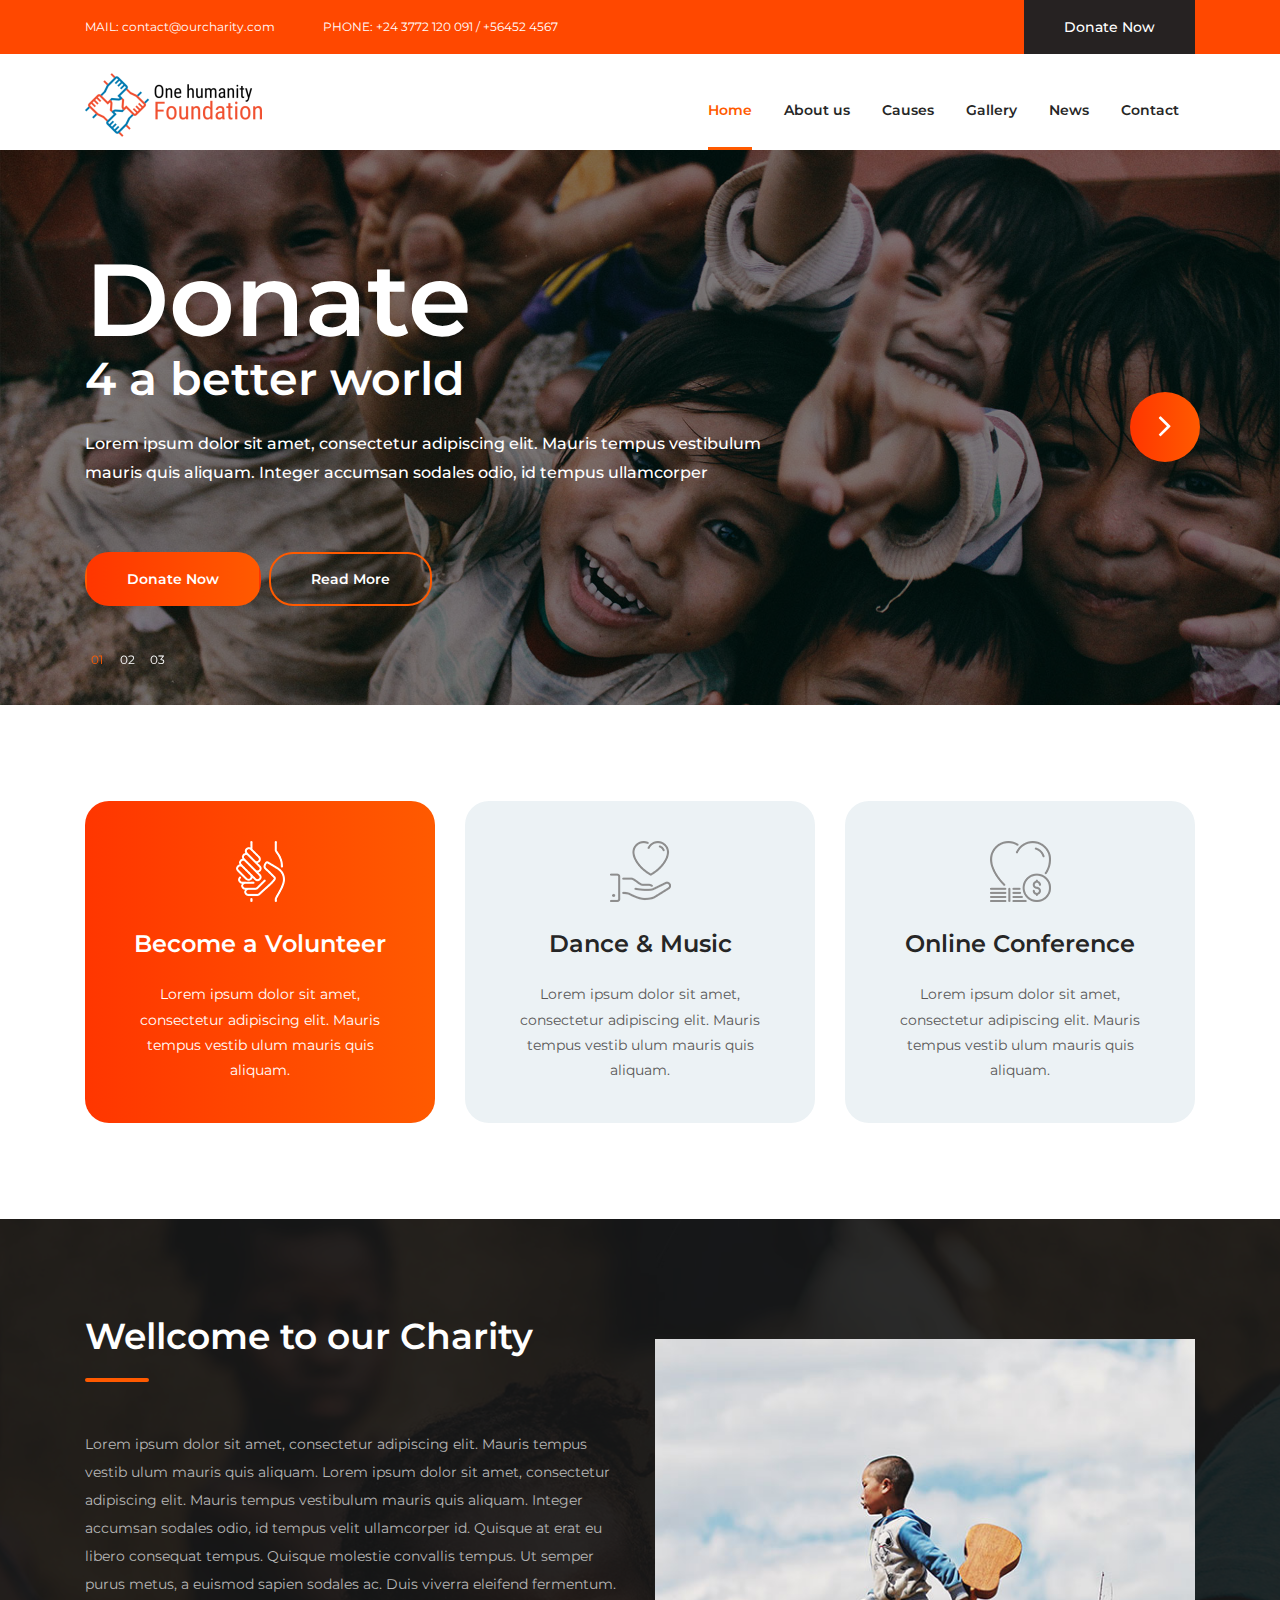
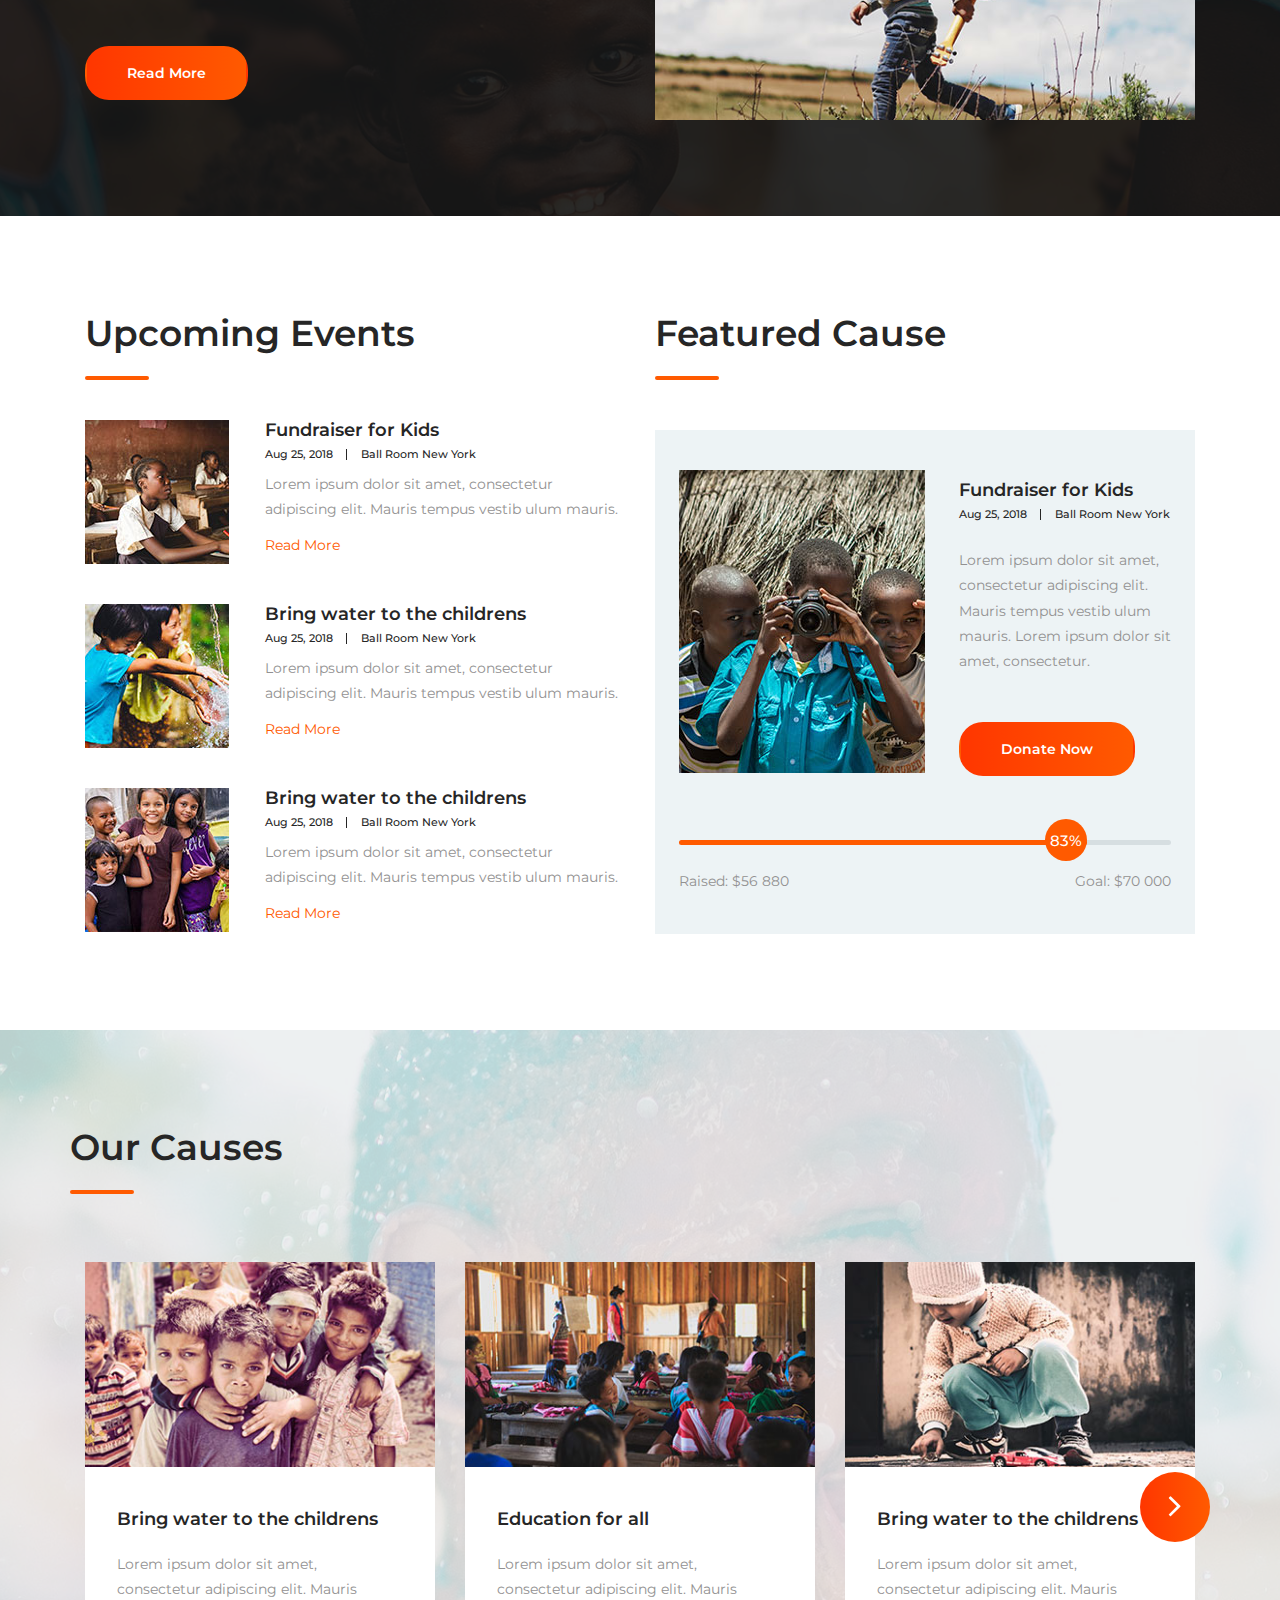
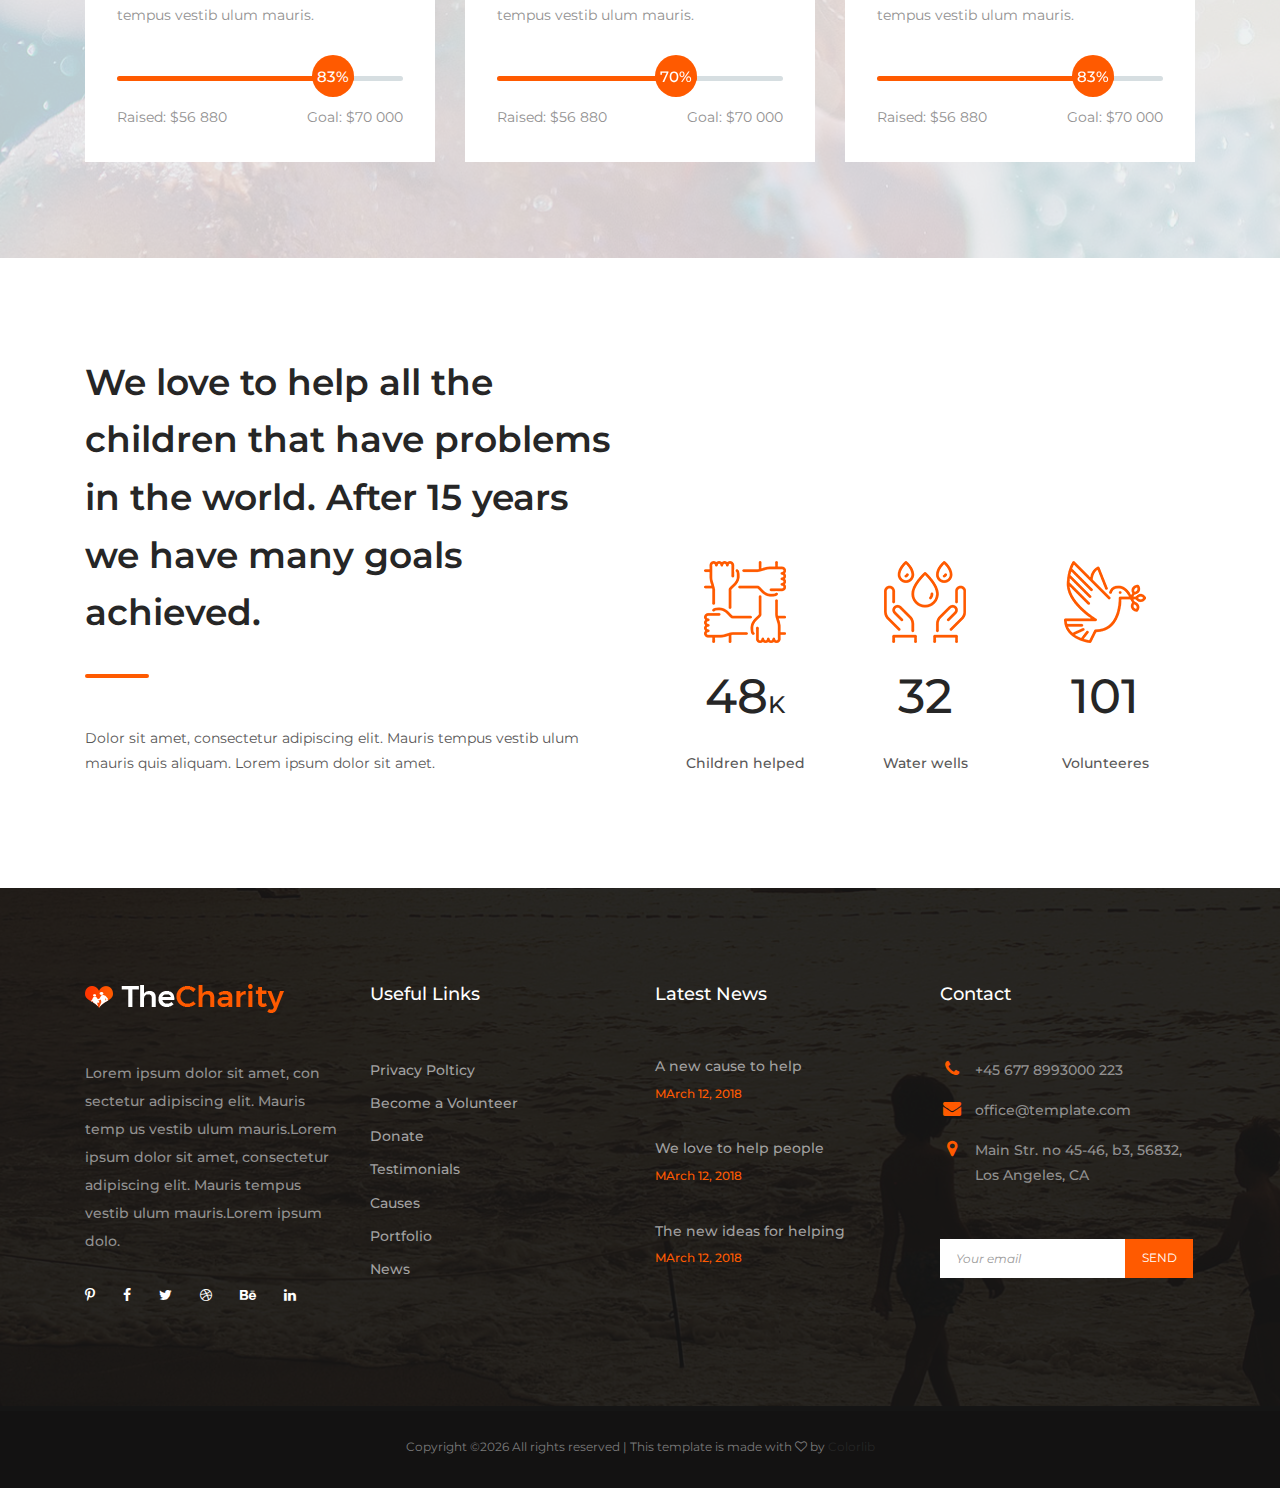
==== index.html @ 07d32c83 "first commit" ====
<!DOCTYPE html>
<html lang="en">
<head>
    <title>Hello World</title>

    <!-- Required meta tags -->
    <meta charset="utf-8">
    <meta name="viewport" content="width=device-width, initial-scale=1, shrink-to-fit=no">

    <!-- Bootstrap CSS -->
    <link rel="stylesheet" href="css/bootstrap.min.css">

    <!-- FontAwesome CSS -->
    <link rel="stylesheet" href="css/font-awesome.min.css">

    <!-- ElegantFonts CSS -->
    <link rel="stylesheet" href="css/elegant-fonts.css">

    <!-- themify-icons CSS -->
    <link rel="stylesheet" href="css/themify-icons.css">

    <!-- Swiper CSS -->
    <link rel="stylesheet" href="css/swiper.min.css">

    <!-- Styles -->
    <link rel="stylesheet" href="style.css">
</head>
<body>
    <header class="site-header">
        <div class="top-header-bar">
            <div class="container">
                <div class="row flex-wrap justify-content-center justify-content-lg-between align-items-lg-center">
                    <div class="col-12 col-lg-8 d-none d-md-flex flex-wrap justify-content-center justify-content-lg-start mb-3 mb-lg-0">
                        <div class="header-bar-email">
                            MAIL: <a href="#">contact@ourcharity.com</a>
                        </div><!-- .header-bar-email -->

                        <div class="header-bar-text">
                            <p>PHONE: <span>+24 3772 120 091 / +56452 4567</span></p>
                        </div><!-- .header-bar-text -->
                    </div><!-- .col -->

                    <div class="col-12 col-lg-4 d-flex flex-wrap justify-content-center justify-content-lg-end align-items-center">
                        <div class="donate-btn">
                            <a href="#">Donate Now</a>
                        </div><!-- .donate-btn -->
                    </div><!-- .col -->
                </div><!-- .row -->
            </div><!-- .container -->
        </div><!-- .top-header-bar -->

        <div class="nav-bar">
            <div class="container">
                <div class="row">
                    <div class="col-12 d-flex flex-wrap justify-content-between align-items-center">
                        <div class="site-branding d-flex align-items-center">
                           <a class="d-block" href="index.html" rel="home"><img class="d-block" src="images/logo.png" alt="logo"></a>
                        </div><!-- .site-branding -->

                        <nav class="site-navigation d-flex justify-content-end align-items-center">
                            <ul class="d-flex flex-column flex-lg-row justify-content-lg-end align-content-center">
                                <li class="current-menu-item"><a href="index.html">Home</a></li>
                                <li><a href="about.html">About us</a></li>
                                <li><a href="causes.html">Causes</a></li>
                                <li><a href="portfolio.html">Gallery</a></li>
                                <li><a href="news.html">News</a></li>
                                <li><a href="contact.html">Contact</a></li>
                            </ul>
                        </nav><!-- .site-navigation -->

                        <div class="hamburger-menu d-lg-none">
                            <span></span>
                            <span></span>
                            <span></span>
                            <span></span>
                        </div><!-- .hamburger-menu -->
                    </div><!-- .col -->
                </div><!-- .row -->
            </div><!-- .container -->
        </div><!-- .nav-bar -->
    </header><!-- .site-header -->

    <div class="swiper-container hero-slider">
        <div class="swiper-wrapper">
            <div class="swiper-slide hero-content-wrap">
                <img src="images/hero.jpg" alt="">

                <div class="hero-content-overlay position-absolute w-100 h-100">
                    <div class="container h-100">
                        <div class="row h-100">
                            <div class="col-12 col-lg-8 d-flex flex-column justify-content-center align-items-start">
                                <header class="entry-header">
                                    <h1>Donate</h1>
                                    <h4>4 a better world</h4>
                                </header><!-- .entry-header -->

                                <div class="entry-content mt-4">
                                    <p>Lorem ipsum dolor sit amet, consectetur adipiscing elit. Mauris tempus vestibulum mauris quis aliquam. Integer accumsan sodales odio, id tempus ullamcorper</p>
                                </div><!-- .entry-content -->

                                <footer class="entry-footer d-flex flex-wrap align-items-center mt-5">
                                    <a href="#" class="btn gradient-bg mr-2">Donate Now</a>
                                    <a href="#" class="btn orange-border">Read More</a>
                                </footer><!-- .entry-footer -->
                            </div><!-- .col -->
                        </div><!-- .row -->
                    </div><!-- .container -->
                </div><!-- .hero-content-overlay -->
            </div><!-- .hero-content-wrap -->

            <div class="swiper-slide hero-content-wrap">
                <img src="images/hero.jpg" alt="">

                <div class="hero-content-overlay position-absolute w-100 h-100">
                    <div class="container h-100">
                        <div class="row h-100">
                            <div class="col-12 col-lg-8 d-flex flex-column justify-content-center align-items-start">
                                <header class="entry-header">
                                    <h1>Donate</h1>
                                    <h4>4 a better world</h4>
                                </header><!-- .entry-header -->

                                <div class="entry-content mt-4">
                                    <p>Lorem ipsum dolor sit amet, consectetur adipiscing elit. Mauris tempus vestibulum mauris quis aliquam. Integer accumsan sodales odio, id tempus ullamcorper</p>
                                </div><!-- .entry-content -->

                                <footer class="entry-footer d-flex flex-wrap align-items-center mt-5">
                                    <a href="#" class="btn gradient-bg mr-2">Donate Now</a>
                                    <a href="#" class="btn orange-border">Read More</a>
                                </footer><!-- .entry-footer -->
                            </div><!-- .col -->
                        </div><!-- .row -->
                    </div><!-- .container -->
                </div><!-- .hero-content-overlay -->
            </div><!-- .hero-content-wrap -->

            <div class="swiper-slide hero-content-wrap">
                <img src="images/hero.jpg" alt="">

                <div class="hero-content-overlay position-absolute w-100 h-100">
                    <div class="container h-100">
                        <div class="row h-100">
                            <div class="col-12 col-lg-8 d-flex flex-column justify-content-center align-items-start">
                                <header class="entry-header">
                                    <h1>Donate</h1>
                                    <h4>4 a better world</h4>
                                </header><!-- .entry-header -->

                                <div class="entry-content mt-4">
                                    <p>Lorem ipsum dolor sit amet, consectetur adipiscing elit. Mauris tempus vestibulum mauris quis aliquam. Integer accumsan sodales odio, id tempus ullamcorper</p>
                                </div><!-- .entry-content -->

                                <footer class="entry-footer d-flex flex-wrap align-items-center mt-5">
                                    <a href="#" class="btn gradient-bg mr-2">Donate Now</a>
                                    <a href="#" class="btn orange-border">Read More</a>
                                </footer><!-- .entry-footer -->
                            </div><!-- .col -->
                        </div><!-- .row -->
                    </div><!-- .container -->
                </div><!-- .hero-content-overlay -->
            </div><!-- .hero-content-wrap -->
        </div><!-- .swiper-wrapper -->

        <div class="pagination-wrap position-absolute w-100">
            <div class="container">
                <div class="swiper-pagination"></div>
            </div><!-- .container -->
        </div><!-- .pagination-wrap -->

        <!-- Add Arrows -->
        <div class="swiper-button-next flex justify-content-center align-items-center">
            <span><svg viewBox="0 0 1792 1792" xmlns="http://www.w3.org/2000/svg"><path d="M1171 960q0 13-10 23l-466 466q-10 10-23 10t-23-10l-50-50q-10-10-10-23t10-23l393-393-393-393q-10-10-10-23t10-23l50-50q10-10 23-10t23 10l466 466q10 10 10 23z"/></svg></span>
        </div>

        <div class="swiper-button-prev flex justify-content-center align-items-center">
            <span><svg viewBox="0 0 1792 1792" xmlns="http://www.w3.org/2000/svg"><path d="M1203 544q0 13-10 23l-393 393 393 393q10 10 10 23t-10 23l-50 50q-10 10-23 10t-23-10l-466-466q-10-10-10-23t10-23l466-466q10-10 23-10t23 10l50 50q10 10 10 23z"/></svg></span>
        </div>
    </div><!-- .hero-slider -->

    <div class="home-page-icon-boxes">
        <div class="container">
            <div class="row">
                <div class="col-12 col-md-6 col-lg-4 mt-4 mt-lg-0">
                    <div class="icon-box active">
                        <figure class="d-flex justify-content-center">
                            <img src="images/hands-gray.png" alt="">
                            <img src="images/hands-white.png" alt="">
                        </figure>

                        <header class="entry-header">
                            <h3 class="entry-title">Become a Volunteer</h3>
                        </header>

                        <div class="entry-content">
                            <p>Lorem ipsum dolor sit amet, consectetur adipiscing elit. Mauris tempus vestib ulum mauris quis aliquam. </p>
                        </div>
                    </div>
                </div>

                <div class="col-12 col-md-6 col-lg-4 mt-4 mt-lg-0">
                    <div class="icon-box">
                        <figure class="d-flex justify-content-center">
                            <img src="images/donation-gray.png" alt="">
                            <img src="images/donation-white.png" alt="">
                        </figure>

                        <header class="entry-header">
                            <h3 class="entry-title">Dance & Music</h3>
                        </header>

                        <div class="entry-content">
                            <p>Lorem ipsum dolor sit amet, consectetur adipiscing elit. Mauris tempus vestib ulum mauris quis aliquam. </p>
                        </div>
                    </div>
                </div>

                <div class="col-12 col-md-6 col-lg-4 mt-4 mt-lg-0">
                    <div class="icon-box">
                        <figure class="d-flex justify-content-center">
                            <img src="images/charity-gray.png" alt="">
                            <img src="images/charity-white.png" alt="">
                        </figure>

                        <header class="entry-header">
                            <h3 class="entry-title">Online Conference</h3>
                        </header>

                        <div class="entry-content">
                            <p>Lorem ipsum dolor sit amet, consectetur adipiscing elit. Mauris tempus vestib ulum mauris quis aliquam. </p>
                        </div>
                    </div>
                </div>
            </div><!-- .row -->
        </div><!-- .container -->
    </div><!-- .home-page-icon-boxes -->

    <div class="home-page-welcome">
        <div class="container">
            <div class="row">
                <div class="col-12 col-lg-6 order-2 order-lg-1">
                    <div class="welcome-content">
                        <header class="entry-header">
                            <h2 class="entry-title">Wellcome to our Charity</h2>
                        </header><!-- .entry-header -->

                        <div class="entry-content mt-5">
                            <p>Lorem ipsum dolor sit amet, consectetur adipiscing elit. Mauris tempus vestib ulum mauris quis aliquam. Lorem ipsum dolor sit amet, consectetur adipiscing elit. Mauris tempus vestibulum mauris quis aliquam. Integer accumsan sodales odio, id tempus velit ullamcorper id. Quisque at erat eu libero consequat tempus. Quisque molestie convallis tempus. Ut semper purus metus, a euismod sapien sodales ac. Duis viverra eleifend fermentum.</p>
                        </div><!-- .entry-content -->

                        <div class="entry-footer mt-5">
                            <a href="#" class="btn gradient-bg mr-2">Read More</a>
                        </div><!-- .entry-footer -->
                    </div><!-- .welcome-content -->
                </div><!-- .col -->

                <div class="col-12 col-lg-6 mt-4 order-1 order-lg-2">
                    <img src="images/welcome.jpg" alt="welcome">
                </div><!-- .col -->
            </div><!-- .row -->
        </div><!-- .container -->
    </div><!-- .home-page-icon-boxes -->

    <div class="home-page-events">
        <div class="container">
            <div class="row">
                <div class="col-12 col-lg-6">
                    <div class="upcoming-events">
                        <div class="section-heading">
                            <h2 class="entry-title">Upcoming Events</h2>
                        </div><!-- .section-heading -->

                        <div class="event-wrap d-flex flex-wrap justify-content-between">
                            <figure class="m-0">
                                <img src="images/event-1.jpg" alt="">
                            </figure>

                            <div class="event-content-wrap">
                                <header class="entry-header d-flex flex-wrap align-items-center">
                                    <h3 class="entry-title w-100 m-0"><a href="#">Fundraiser for Kids</a></h3>

                                    <div class="posted-date">
                                        <a href="#">Aug 25, 2018 </a>
                                    </div><!-- .posted-date -->

                                    <div class="cats-links">
                                        <a href="#">Ball Room New York</a>
                                    </div><!-- .cats-links -->
                                </header><!-- .entry-header -->

                                <div class="entry-content">
                                    <p class="m-0">Lorem ipsum dolor sit amet, consectetur adipiscing elit. Mauris tempus vestib ulum mauris.</p>
                                </div><!-- .entry-content -->

                                <div class="entry-footer">
                                    <a href="#">Read More</a>
                                </div><!-- .entry-footer -->
                            </div><!-- .event-content-wrap -->
                        </div><!-- .event-wrap -->

                        <div class="event-wrap d-flex flex-wrap justify-content-between">
                            <figure class="m-0">
                                <img src="images/event-2.jpg" alt="">
                            </figure>

                            <div class="event-content-wrap">
                                <header class="entry-header d-flex flex-wrap align-items-center">
                                    <h3 class="entry-title w-100 m-0"><a href="#">Bring water to the childrens</a></h3>

                                    <div class="posted-date">
                                        <a href="#">Aug 25, 2018 </a>
                                    </div><!-- .posted-date -->

                                    <div class="cats-links">
                                        <a href="#">Ball Room New York</a>
                                    </div><!-- .cats-links -->
                                </header><!-- .entry-header -->

                                <div class="entry-content">
                                    <p class="m-0">Lorem ipsum dolor sit amet, consectetur adipiscing elit. Mauris tempus vestib ulum mauris.</p>
                                </div><!-- .entry-content -->

                                <div class="entry-footer">
                                    <a href="#">Read More</a>
                                </div><!-- .entry-footer -->
                            </div><!-- .event-content-wrap -->
                        </div><!-- .event-wrap -->

                        <div class="event-wrap d-flex flex-wrap justify-content-between">
                            <figure class="m-0">
                                <img src="images/event-3.jpg" alt="">
                            </figure>

                            <div class="event-content-wrap">
                                <header class="entry-header d-flex flex-wrap align-items-center">
                                    <h3 class="entry-title w-100 m-0"><a href="#">Bring water to the childrens</a></h3>

                                    <div class="posted-date">
                                        <a href="#">Aug 25, 2018 </a>
                                    </div><!-- .posted-date -->

                                    <div class="cats-links">
                                        <a href="#">Ball Room New York</a>
                                    </div><!-- .cats-links -->
                                </header><!-- .entry-header -->

                                <div class="entry-content">
                                    <p class="m-0">Lorem ipsum dolor sit amet, consectetur adipiscing elit. Mauris tempus vestib ulum mauris.</p>
                                </div><!-- .entry-content -->

                                <div class="entry-footer">
                                    <a href="#">Read More</a>
                                </div><!-- .entry-footer -->
                            </div><!-- .event-content-wrap -->
                        </div><!-- .event-wrap -->
                    </div><!-- .upcoming-events -->
                </div><!-- .col -->

                <div class="col-12 col-lg-6">
                    <div class="featured-cause">
                        <div class="section-heading">
                            <h2 class="entry-title">Featured Cause</h2>
                        </div><!-- .section-heading -->

                        <div class="cause-wrap d-flex flex-wrap justify-content-between">
                            <figure class="m-0">
                                <img src="images/featured-causes.jpg" alt="">
                            </figure>

                            <div class="cause-content-wrap">
                                <header class="entry-header d-flex flex-wrap align-items-center">
                                    <h3 class="entry-title w-100 m-0"><a href="#">Fundraiser for Kids</a></h3>

                                    <div class="posted-date">
                                        <a href="#">Aug 25, 2018 </a>
                                    </div><!-- .posted-date -->

                                    <div class="cats-links">
                                        <a href="#">Ball Room New York</a>
                                    </div><!-- .cats-links -->
                                </header><!-- .entry-header -->

                                <div class="entry-content">
                                    <p class="m-0">Lorem ipsum dolor sit amet, consectetur adipiscing elit. Mauris tempus vestib ulum mauris. Lorem ipsum dolor sit amet, consectetur.</p>
                                </div><!-- .entry-content -->

                                <div class="entry-footer mt-5">
                                    <a href="#" class="btn gradient-bg mr-2">Donate Now</a>
                                </div><!-- .entry-footer -->
                            </div><!-- .cause-content-wrap -->

                            <div class="fund-raised w-100">
                                <div class="featured-fund-raised-bar barfiller">
                                    <div class="tipWrap">
                                        <span class="tip"></span>
                                    </div><!-- .tipWrap -->

                                    <span class="fill" data-percentage="83"></span>
                                </div><!-- .fund-raised-bar -->

                                <div class="fund-raised-details d-flex flex-wrap justify-content-between align-items-center">
                                    <div class="fund-raised-total mt-4">
                                        Raised: $56 880
                                    </div><!-- .fund-raised-total -->

                                    <div class="fund-raised-goal mt-4">
                                        Goal: $70 000
                                    </div><!-- .fund-raised-goal -->
                                </div><!-- .fund-raised-details -->
                            </div><!-- .fund-raised -->
                        </div><!-- .cause-wrap -->
                    </div><!-- .featured-cause -->
                </div><!-- .col -->
            </div><!-- .row -->
        </div><!-- .container -->
    </div><!-- .home-page-events -->

    <div class="our-causes">
        <div class="container">
            <div class="row">
                <div class="coL-12">
                    <div class="section-heading">
                        <h2 class="entry-title">Our Causes</h2>
                    </div><!-- .section-heading -->
                </div><!-- .col -->
            </div><!-- .row -->

            <div class="row">
                <div class="col-12">
                    <div class="swiper-container causes-slider">
                        <div class="swiper-wrapper">
                            <div class="swiper-slide">
                                <div class="cause-wrap">
                                    <figure class="m-0">
                                        <img src="images/cause-1.jpg" alt="">

                                        <div class="figure-overlay d-flex justify-content-center align-items-center position-absolute w-100 h-100">
                                            <a href="#" class="btn gradient-bg mr-2">Donate Now</a>
                                        </div><!-- .figure-overlay -->
                                    </figure>

                                    <div class="cause-content-wrap">
                                        <header class="entry-header d-flex flex-wrap align-items-center">
                                            <h3 class="entry-title w-100 m-0"><a href="#">Bring water to the childrens</a></h3>
                                        </header><!-- .entry-header -->

                                        <div class="entry-content">
                                            <p class="m-0">Lorem ipsum dolor sit amet, consectetur adipiscing elit. Mauris tempus vestib ulum mauris.</p>
                                        </div><!-- .entry-content -->

                                        <div class="fund-raised w-100">
                                            <div class="fund-raised-bar-1 barfiller">
                                                <div class="tipWrap">
                                                    <span class="tip"></span>
                                                </div><!-- .tipWrap -->

                                                <span class="fill" data-percentage="83"></span>
                                            </div><!-- .fund-raised-bar -->

                                            <div class="fund-raised-details d-flex flex-wrap justify-content-between align-items-center">
                                                <div class="fund-raised-total mt-4">
                                                    Raised: $56 880
                                                </div><!-- .fund-raised-total -->

                                                <div class="fund-raised-goal mt-4">
                                                    Goal: $70 000
                                                </div><!-- .fund-raised-goal -->
                                            </div><!-- .fund-raised-details -->
                                        </div><!-- .fund-raised -->
                                    </div><!-- .cause-content-wrap -->
                                </div><!-- .cause-wrap -->
                            </div><!-- .swiper-slide -->

                            <div class="swiper-slide">
                                <div class="cause-wrap">
                                    <figure class="m-0">
                                        <img src="images/cause-2.jpg" alt="">

                                        <div class="figure-overlay d-flex justify-content-center align-items-center position-absolute w-100 h-100">
                                            <a href="#" class="btn gradient-bg mr-2">Donate Now</a>
                                        </div><!-- .figure-overlay -->
                                    </figure>

                                    <div class="cause-content-wrap">
                                        <header class="entry-header d-flex flex-wrap align-items-center">
                                            <h3 class="entry-title w-100 m-0"><a href="#">Education for all</a></h3>
                                        </header><!-- .entry-header -->

                                        <div class="entry-content">
                                            <p class="m-0">Lorem ipsum dolor sit amet, consectetur adipiscing elit. Mauris tempus vestib ulum mauris.</p>
                                        </div><!-- .entry-content -->

                                        <div class="fund-raised w-100">
                                            <div class="fund-raised-bar-2 barfiller">
                                                <div class="tipWrap">
                                                    <span class="tip"></span>
                                                </div><!-- .tipWrap -->

                                                <span class="fill" data-percentage="70"></span>
                                            </div><!-- .fund-raised-bar -->

                                            <div class="fund-raised-details d-flex flex-wrap justify-content-between align-items-center">
                                                <div class="fund-raised-total mt-4">
                                                    Raised: $56 880
                                                </div><!-- .fund-raised-total -->

                                                <div class="fund-raised-goal mt-4">
                                                    Goal: $70 000
                                                </div><!-- .fund-raised-goal -->
                                            </div><!-- .fund-raised-details -->
                                        </div><!-- .fund-raised -->
                                    </div><!-- .cause-content-wrap -->
                                </div><!-- .cause-wrap -->
                            </div><!-- .swiper-slide -->

                            <div class="swiper-slide">
                                <div class="cause-wrap">
                                    <figure class="m-0">
                                        <img src="images/cause-3.jpg" alt="">

                                        <div class="figure-overlay d-flex justify-content-center align-items-center position-absolute w-100 h-100">
                                            <a href="#" class="btn gradient-bg mr-2">Donate Now</a>
                                        </div><!-- .figure-overlay -->
                                    </figure>

                                    <div class="cause-content-wrap">
                                        <header class="entry-header d-flex flex-wrap align-items-center">
                                            <h3 class="entry-title w-100 m-0"><a href="#">Bring water to the childrens</a></h3>
                                        </header><!-- .entry-header -->

                                        <div class="entry-content">
                                            <p class="m-0">Lorem ipsum dolor sit amet, consectetur adipiscing elit. Mauris tempus vestib ulum mauris.</p>
                                        </div><!-- .entry-content -->

                                        <div class="fund-raised w-100">
                                            <div class="fund-raised-bar-3 barfiller">
                                                <div class="tipWrap">
                                                    <span class="tip"></span>
                                                </div><!-- .tipWrap -->

                                                <span class="fill" data-percentage="83"></span>
                                            </div><!-- .fund-raised-bar -->

                                            <div class="fund-raised-details d-flex flex-wrap justify-content-between align-items-center">
                                                <div class="fund-raised-total mt-4">
                                                    Raised: $56 880
                                                </div><!-- .fund-raised-total -->

                                                <div class="fund-raised-goal mt-4">
                                                    Goal: $70 000
                                                </div><!-- .fund-raised-goal -->
                                            </div><!-- .fund-raised-details -->
                                        </div><!-- .fund-raised -->
                                    </div><!-- .cause-content-wrap -->
                                </div><!-- .cause-wrap -->
                            </div><!-- .swiper-slide -->

                            <div class="swiper-slide">
                                <div class="cause-wrap">
                                    <figure class="m-0">
                                        <img src="images/cause-1.jpg" alt="">

                                        <div class="figure-overlay d-flex justify-content-center align-items-center position-absolute w-100 h-100">
                                            <a href="#" class="btn gradient-bg mr-2">Donate Now</a>
                                        </div><!-- .figure-overlay -->
                                    </figure>

                                    <div class="cause-content-wrap">
                                        <header class="entry-header d-flex flex-wrap align-items-center">
                                            <h3 class="entry-title w-100 m-0"><a href="#">Bring water to the childrens</a></h3>
                                        </header><!-- .entry-header -->

                                        <div class="entry-content">
                                            <p class="m-0">Lorem ipsum dolor sit amet, consectetur adipiscing elit. Mauris tempus vestib ulum mauris.</p>
                                        </div><!-- .entry-content -->

                                        <div class="fund-raised w-100">
                                            <div class="fund-raised-bar-4 barfiller">
                                                <div class="tipWrap">
                                                    <span class="tip"></span>
                                                </div><!-- .tipWrap -->

                                                <span class="fill" data-percentage="83"></span>
                                            </div><!-- .fund-raised-bar -->

                                            <div class="fund-raised-details d-flex flex-wrap justify-content-between align-items-center">
                                                <div class="fund-raised-total mt-4">
                                                    Raised: $56 880
                                                </div><!-- .fund-raised-total -->

                                                <div class="fund-raised-goal mt-4">
                                                    Goal: $70 000
                                                </div><!-- .fund-raised-goal -->
                                            </div><!-- .fund-raised-details -->
                                        </div><!-- .fund-raised -->
                                    </div><!-- .cause-content-wrap -->
                                </div><!-- .cause-wrap -->
                            </div><!-- .swiper-slide -->

                            <div class="swiper-slide">
                                <div class="cause-wrap">
                                    <figure class="m-0">
                                        <img src="images/cause-2.jpg" alt="">

                                        <div class="figure-overlay d-flex justify-content-center align-items-center position-absolute w-100 h-100">
                                            <a href="#" class="btn gradient-bg mr-2">Donate Now</a>
                                        </div><!-- .figure-overlay -->
                                    </figure>

                                    <div class="cause-content-wrap">
                                        <header class="entry-header d-flex flex-wrap align-items-center">
                                            <h3 class="entry-title w-100 m-0"><a href="#">Education for all</a></h3>
                                        </header><!-- .entry-header -->

                                        <div class="entry-content">
                                            <p class="m-0">Lorem ipsum dolor sit amet, consectetur adipiscing elit. Mauris tempus vestib ulum mauris.</p>
                                        </div><!-- .entry-content -->

                                        <div class="fund-raised w-100">
                                            <div class="fund-raised-bar-5 barfiller">
                                                <div class="tipWrap">
                                                    <span class="tip"></span>
                                                </div><!-- .tipWrap -->

                                                <span class="fill" data-percentage="70"></span>
                                            </div><!-- .fund-raised-bar -->

                                            <div class="fund-raised-details d-flex flex-wrap justify-content-between align-items-center">
                                                <div class="fund-raised-total mt-4">
                                                    Raised: $56 880
                                                </div><!-- .fund-raised-total -->

                                                <div class="fund-raised-goal mt-4">
                                                    Goal: $70 000
                                                </div><!-- .fund-raised-goal -->
                                            </div><!-- .fund-raised-details -->
                                        </div><!-- .fund-raised -->
                                    </div><!-- .cause-content-wrap -->
                                </div><!-- .cause-wrap -->
                            </div><!-- .swiper-slide -->

                            <div class="swiper-slide">
                                <div class="cause-wrap">
                                    <figure class="m-0">
                                        <img src="images/cause-3.jpg" alt="">

                                        <div class="figure-overlay d-flex justify-content-center align-items-center position-absolute w-100 h-100">
                                            <a href="#" class="btn gradient-bg mr-2">Donate Now</a>
                                        </div><!-- .figure-overlay -->
                                    </figure>

                                    <div class="cause-content-wrap">
                                        <header class="entry-header d-flex flex-wrap align-items-center">
                                            <h3 class="entry-title w-100 m-0"><a href="#">Bring water to the childrens</a></h3>
                                        </header><!-- .entry-header -->

                                        <div class="entry-content">
                                            <p class="m-0">Lorem ipsum dolor sit amet, consectetur adipiscing elit. Mauris tempus vestib ulum mauris.</p>
                                        </div><!-- .entry-content -->

                                        <div class="fund-raised w-100">
                                            <div class="fund-raised-bar-6 barfiller">
                                                <div class="tipWrap">
                                                    <span class="tip"></span>
                                                </div><!-- .tipWrap -->

                                                <span class="fill" data-percentage="83"></span>
                                            </div><!-- .fund-raised-bar -->

                                            <div class="fund-raised-details d-flex flex-wrap justify-content-between align-items-center">
                                                <div class="fund-raised-total mt-4">
                                                    Raised: $56 880
                                                </div><!-- .fund-raised-total -->

                                                <div class="fund-raised-goal mt-4">
                                                    Goal: $70 000
                                                </div><!-- .fund-raised-goal -->
                                            </div><!-- .fund-raised-details -->
                                        </div><!-- .fund-raised -->
                                    </div><!-- .cause-content-wrap -->
                                </div><!-- .cause-wrap -->
                            </div><!-- .swiper-slide -->
                        </div><!-- .swiper-wrapper -->

                    </div><!-- .swiper-container -->

                    <!-- Add Arrows -->
                    <div class="swiper-button-next flex justify-content-center align-items-center">
                        <span><svg viewBox="0 0 1792 1792" xmlns="http://www.w3.org/2000/svg"><path d="M1171 960q0 13-10 23l-466 466q-10 10-23 10t-23-10l-50-50q-10-10-10-23t10-23l393-393-393-393q-10-10-10-23t10-23l50-50q10-10 23-10t23 10l466 466q10 10 10 23z"/></svg></span>
                    </div>

                    <div class="swiper-button-prev flex justify-content-center align-items-center">
                        <span><svg viewBox="0 0 1792 1792" xmlns="http://www.w3.org/2000/svg"><path d="M1203 544q0 13-10 23l-393 393 393 393q10 10 10 23t-10 23l-50 50q-10 10-23 10t-23-10l-466-466q-10-10-10-23t10-23l466-466q10-10 23-10t23 10l50 50q10 10 10 23z"/></svg></span>
                    </div>
                </div><!-- .col -->
            </div><!-- .row -->
        </div><!-- .container -->
    </div><!-- .our-causes -->

    <div class="home-page-limestone">
        <div class="container">
            <div class="row align-items-end">
                <div class="coL-12 col-lg-6">
                    <div class="section-heading">
                        <h2 class="entry-title">We love to help all the children that have problems in the world. After 15 years we have many goals achieved.</h2>

                        <p class="mt-5">Dolor sit amet, consectetur adipiscing elit. Mauris tempus vestib ulum mauris quis aliquam. Lorem ipsum dolor sit amet.</p>
                    </div><!-- .section-heading -->
                </div><!-- .col -->

                <div class="col-12 col-lg-6">
                    <div class="milestones d-flex flex-wrap justify-content-between">
                        <div class="col-12 col-sm-4 mt-5 mt-lg-0">
                            <div class="counter-box">
                                <div class="d-flex justify-content-center align-items-center">
                                    <img src="images/teamwork.png" alt="">
                                </div>

                                <div class="d-flex justify-content-center align-items-baseline">
                                    <div class="start-counter" data-to="120" data-speed="2000"></div>
                                    <div class="counter-k">K</div>
                                </div>

                                <h3 class="entry-title">Children helped</h3><!-- entry-title -->
                            </div><!-- counter-box -->
                        </div><!-- .col -->

                        <div class="col-12 col-sm-4 mt-5 mt-lg-0">
                            <div class="counter-box">
                                <div class="d-flex justify-content-center align-items-center">
                                    <img src="images/donation.png" alt="">
                                </div>

                                <div class="d-flex justify-content-center align-items-baseline">
                                    <div class="start-counter" data-to="79" data-speed="2000"></div>
                                </div>

                                <h3 class="entry-title">Water wells</h3><!-- entry-title -->
                            </div><!-- counter-box -->
                        </div><!-- .col -->

                        <div class="col-12 col-sm-4 mt-5 mt-lg-0">
                            <div class="counter-box">
                                <div class="d-flex justify-content-center align-items-center">
                                    <img src="images/dove.png" alt="">
                                </div>

                                <div class="d-flex justify-content-center align-items-baseline">
                                    <div class="start-counter" data-to="253" data-speed="2000"></div>
                                </div>

                                <h3 class="entry-title">Volunteeres</h3><!-- entry-title -->
                            </div><!-- counter-box -->
                        </div><!-- .col -->
                    </div><!-- .milestones -->
                </div><!-- .col -->
            </div><!-- .row -->
        </div><!-- .container -->
    </div><!-- .our-causes -->

    <footer class="site-footer">
        <div class="footer-widgets">
            <div class="container">
                <div class="row">
                    <div class="col-12 col-md-6 col-lg-3">
                        <div class="foot-about">
                            <h2><a class="foot-logo" href="#"><img src="images/foot-logo.png" alt=""></a></h2>

                            <p>Lorem ipsum dolor sit amet, con sectetur adipiscing elit. Mauris temp us vestib ulum mauris.Lorem ipsum dolor sit amet, consectetur adipiscing elit. Mauris tempus vestib ulum mauris.Lorem ipsum dolo.</p>

                            <ul class="d-flex flex-wrap align-items-center">
                                <li><a href="#"><i class="fa fa-pinterest-p"></i></a></li>
                                <li><a href="#"><i class="fa fa-facebook"></i></a></li>
                                <li><a href="#"><i class="fa fa-twitter"></i></a></li>
                                <li><a href="#"><i class="fa fa-dribbble"></i></a></li>
                                <li><a href="#"><i class="fa fa-behance"></i></a></li>
                                <li><a href="#"><i class="fa fa-linkedin"></i></a></li>
                            </ul>
                        </div><!-- .foot-about -->
                    </div><!-- .col -->

                    <div class="col-12 col-md-6 col-lg-3 mt-5 mt-md-0">
                        <h2>Useful Links</h2>

                        <ul>
                            <li><a href="#">Privacy Polticy</a></li>
                            <li><a href="#">Become  a Volunteer</a></li>
                            <li><a href="#">Donate</a></li>
                            <li><a href="#">Testimonials</a></li>
                            <li><a href="#">Causes</a></li>
                            <li><a href="#">Portfolio</a></li>
                            <li><a href="#">News</a></li>
                        </ul>
                    </div><!-- .col -->

                    <div class="col-12 col-md-6 col-lg-3 mt-5 mt-md-0">
                        <div class="foot-latest-news">
                            <h2>Latest News</h2>

                            <ul>
                                <li>
                                    <h3><a href="#">A new cause to help</a></h3>
                                    <div class="posted-date">MArch 12, 2018</div>
                                </li>

                                <li>
                                    <h3><a href="#">We love to help people</a></h3>
                                    <div class="posted-date">MArch 12, 2018</div>
                                </li>

                                <li>
                                    <h3><a href="#">The new ideas for helping</a></h3>
                                    <div class="posted-date">MArch 12, 2018</div>
                                </li>
                            </ul>
                        </div><!-- .foot-latest-news -->
                    </div><!-- .col -->

                    <div class="col-12 col-md-6 col-lg-3 mt-5 mt-md-0">
                        <div class="foot-contact">
                            <h2>Contact</h2>

                            <ul>
                                <li><i class="fa fa-phone"></i><span>+45 677 8993000 223</span></li>
                                <li><i class="fa fa-envelope"></i><span>office@template.com</span></li>
                                <li><i class="fa fa-map-marker"></i><span>Main Str. no 45-46, b3, 56832, Los Angeles, CA</span></li>
                            </ul>
                        </div><!-- .foot-contact -->

                        <div class="subscribe-form">
                            <form class="d-flex flex-wrap align-items-center">
                                <input type="email" placeholder="Your email">
                                <input type="submit" value="send">
                            </form><!-- .flex -->
                        </div><!-- .search-widget -->
                    </div><!-- .col -->
                </div><!-- .row -->
            </div><!-- .container -->
        </div><!-- .footer-widgets -->

        <div class="footer-bar">
            <div class="container">
                <div class="row">
                    <div class="col-12">
                        <p class="m-0"><!-- Link back to Colorlib can't be removed. Template is licensed under CC BY 3.0. -->
Copyright &copy;<script>document.write(new Date().getFullYear());</script> All rights reserved | This template is made with <i class="fa fa-heart-o" aria-hidden="true"></i> by <a href="https://colorlib.com" target="_blank">Colorlib</a>
<!-- Link back to Colorlib can't be removed. Template is licensed under CC BY 3.0. --></p>
                    </div><!-- .col-12 -->
                </div><!-- .row -->
            </div><!-- .container -->
        </div><!-- .footer-bar -->
    </footer><!-- .site-footer -->

    <script type='text/javascript' src='js/jquery.js'></script>
    <script type='text/javascript' src='js/jquery.collapsible.min.js'></script>
    <script type='text/javascript' src='js/swiper.min.js'></script>
    <script type='text/javascript' src='js/jquery.countdown.min.js'></script>
    <script type='text/javascript' src='js/circle-progress.min.js'></script>
    <script type='text/javascript' src='js/jquery.countTo.min.js'></script>
    <script type='text/javascript' src='js/jquery.barfiller.js'></script>
    <script type='text/javascript' src='js/custom.js'></script>

</body>
</html>
---- css/elegant-fonts.css ----
@font-face {
	font-family: 'ElegantIcons';
	src:url('../fonts/ElegantIcons.eot');
	src:url('../fonts/ElegantIcons.eot?#iefix') format('embedded-opentype'),
		url('../fonts/ElegantIcons.woff') format('woff'),
		url('../fonts/ElegantIcons.ttf') format('truetype'),
		url('../fonts/ElegantIcons.svg#ElegantIcons') format('svg');
	font-weight: normal;
	font-style: normal;
}

/* Use the following CSS code if you want to use data attributes for inserting your icons */
[data-icon]:before {
	font-family: 'ElegantIcons';
	content: attr(data-icon);
	speak: none;
	font-weight: normal;
	font-variant: normal;
	text-transform: none;
	line-height: 1;
	-webkit-font-smoothing: antialiased;
	-moz-osx-font-smoothing: grayscale;
}

/* Use the following CSS code if you want to have a class per icon */
/*
Instead of a list of all class selectors,
you can use the generic selector below, but it's slower:
[class*="your-class-prefix"] {
*/
.arrow_up, .arrow_down, .arrow_left, .arrow_right, .arrow_left-up, .arrow_right-up, .arrow_right-down, .arrow_left-down, .arrow-up-down, .arrow_up-down_alt, .arrow_left-right_alt, .arrow_left-right, .arrow_expand_alt2, .arrow_expand_alt, .arrow_condense, .arrow_expand, .arrow_move, .arrow_carrot-up, .arrow_carrot-down, .arrow_carrot-left, .arrow_carrot-right, .arrow_carrot-2up, .arrow_carrot-2down, .arrow_carrot-2left, .arrow_carrot-2right, .arrow_carrot-up_alt2, .arrow_carrot-down_alt2, .arrow_carrot-left_alt2, .arrow_carrot-right_alt2, .arrow_carrot-2up_alt2, .arrow_carrot-2down_alt2, .arrow_carrot-2left_alt2, .arrow_carrot-2right_alt2, .arrow_triangle-up, .arrow_triangle-down, .arrow_triangle-left, .arrow_triangle-right, .arrow_triangle-up_alt2, .arrow_triangle-down_alt2, .arrow_triangle-left_alt2, .arrow_triangle-right_alt2, .arrow_back, .icon_minus-06, .icon_plus, .icon_close, .icon_check, .icon_minus_alt2, .icon_plus_alt2, .icon_close_alt2, .icon_check_alt2, .icon_zoom-out_alt, .icon_zoom-in_alt, .icon_search, .icon_box-empty, .icon_box-selected, .icon_minus-box, .icon_plus-box, .icon_box-checked, .icon_circle-empty, .icon_circle-slelected, .icon_stop_alt2, .icon_stop, .icon_pause_alt2, .icon_pause, .icon_menu, .icon_menu-square_alt2, .icon_menu-circle_alt2, .icon_ul, .icon_ol, .icon_adjust-horiz, .icon_adjust-vert, .icon_document_alt, .icon_documents_alt, .icon_pencil, .icon_pencil-edit_alt, .icon_pencil-edit, .icon_folder-alt, .icon_folder-open_alt, .icon_folder-add_alt, .icon_info_alt, .icon_error-oct_alt, .icon_error-circle_alt, .icon_error-triangle_alt, .icon_question_alt2, .icon_question, .icon_comment_alt, .icon_chat_alt, .icon_vol-mute_alt, .icon_volume-low_alt, .icon_volume-high_alt, .icon_quotations, .icon_quotations_alt2, .icon_clock_alt, .icon_lock_alt, .icon_lock-open_alt, .icon_key_alt, .icon_cloud_alt, .icon_cloud-upload_alt, .icon_cloud-download_alt, .icon_image, .icon_images, .icon_lightbulb_alt, .icon_gift_alt, .icon_house_alt, .icon_genius, .icon_mobile, .icon_tablet, .icon_laptop, .icon_desktop, .icon_camera_alt, .icon_mail_alt, .icon_cone_alt, .icon_ribbon_alt, .icon_bag_alt, .icon_creditcard, .icon_cart_alt, .icon_paperclip, .icon_tag_alt, .icon_tags_alt, .icon_trash_alt, .icon_cursor_alt, .icon_mic_alt, .icon_compass_alt, .icon_pin_alt, .icon_pushpin_alt, .icon_map_alt, .icon_drawer_alt, .icon_toolbox_alt, .icon_book_alt, .icon_calendar, .icon_film, .icon_table, .icon_contacts_alt, .icon_headphones, .icon_lifesaver, .icon_piechart, .icon_refresh, .icon_link_alt, .icon_link, .icon_loading, .icon_blocked, .icon_archive_alt, .icon_heart_alt, .icon_star_alt, .icon_star-half_alt, .icon_star, .icon_star-half, .icon_tools, .icon_tool, .icon_cog, .icon_cogs, .arrow_up_alt, .arrow_down_alt, .arrow_left_alt, .arrow_right_alt, .arrow_left-up_alt, .arrow_right-up_alt, .arrow_right-down_alt, .arrow_left-down_alt, .arrow_condense_alt, .arrow_expand_alt3, .arrow_carrot_up_alt, .arrow_carrot-down_alt, .arrow_carrot-left_alt, .arrow_carrot-right_alt, .arrow_carrot-2up_alt, .arrow_carrot-2dwnn_alt, .arrow_carrot-2left_alt, .arrow_carrot-2right_alt, .arrow_triangle-up_alt, .arrow_triangle-down_alt, .arrow_triangle-left_alt, .arrow_triangle-right_alt, .icon_minus_alt, .icon_plus_alt, .icon_close_alt, .icon_check_alt, .icon_zoom-out, .icon_zoom-in, .icon_stop_alt, .icon_menu-square_alt, .icon_menu-circle_alt, .icon_document, .icon_documents, .icon_pencil_alt, .icon_folder, .icon_folder-open, .icon_folder-add, .icon_folder_upload, .icon_folder_download, .icon_info, .icon_error-circle, .icon_error-oct, .icon_error-triangle, .icon_question_alt, .icon_comment, .icon_chat, .icon_vol-mute, .icon_volume-low, .icon_volume-high, .icon_quotations_alt, .icon_clock, .icon_lock, .icon_lock-open, .icon_key, .icon_cloud, .icon_cloud-upload, .icon_cloud-download, .icon_lightbulb, .icon_gift, .icon_house, .icon_camera, .icon_mail, .icon_cone, .icon_ribbon, .icon_bag, .icon_cart, .icon_tag, .icon_tags, .icon_trash, .icon_cursor, .icon_mic, .icon_compass, .icon_pin, .icon_pushpin, .icon_map, .icon_drawer, .icon_toolbox, .icon_book, .icon_contacts, .icon_archive, .icon_heart, .icon_profile, .icon_group, .icon_grid-2x2, .icon_grid-3x3, .icon_music, .icon_pause_alt, .icon_phone, .icon_upload, .icon_download, .social_facebook, .social_twitter, .social_pinterest, .social_googleplus, .social_tumblr, .social_tumbleupon, .social_wordpress, .social_instagram, .social_dribbble, .social_vimeo, .social_linkedin, .social_rss, .social_deviantart, .social_share, .social_myspace, .social_skype, .social_youtube, .social_picassa, .social_googledrive, .social_flickr, .social_blogger, .social_spotify, .social_delicious, .social_facebook_circle, .social_twitter_circle, .social_pinterest_circle, .social_googleplus_circle, .social_tumblr_circle, .social_stumbleupon_circle, .social_wordpress_circle, .social_instagram_circle, .social_dribbble_circle, .social_vimeo_circle, .social_linkedin_circle, .social_rss_circle, .social_deviantart_circle, .social_share_circle, .social_myspace_circle, .social_skype_circle, .social_youtube_circle, .social_picassa_circle, .social_googledrive_alt2, .social_flickr_circle, .social_blogger_circle, .social_spotify_circle, .social_delicious_circle, .social_facebook_square, .social_twitter_square, .social_pinterest_square, .social_googleplus_square, .social_tumblr_square, .social_stumbleupon_square, .social_wordpress_square, .social_instagram_square, .social_dribbble_square, .social_vimeo_square, .social_linkedin_square, .social_rss_square, .social_deviantart_square, .social_share_square, .social_myspace_square, .social_skype_square, .social_youtube_square, .social_picassa_square, .social_googledrive_square, .social_flickr_square, .social_blogger_square, .social_spotify_square, .social_delicious_square, .icon_printer, .icon_calulator, .icon_building, .icon_floppy, .icon_drive, .icon_search-2, .icon_id, .icon_id-2, .icon_puzzle, .icon_like, .icon_dislike, .icon_mug, .icon_currency, .icon_wallet, .icon_pens, .icon_easel, .icon_flowchart, .icon_datareport, .icon_briefcase, .icon_shield, .icon_percent, .icon_globe, .icon_globe-2, .icon_target, .icon_hourglass, .icon_balance, .icon_rook, .icon_printer-alt, .icon_calculator_alt, .icon_building_alt, .icon_floppy_alt, .icon_drive_alt, .icon_search_alt, .icon_id_alt, .icon_id-2_alt, .icon_puzzle_alt, .icon_like_alt, .icon_dislike_alt, .icon_mug_alt, .icon_currency_alt, .icon_wallet_alt, .icon_pens_alt, .icon_easel_alt, .icon_flowchart_alt, .icon_datareport_alt, .icon_briefcase_alt, .icon_shield_alt, .icon_percent_alt, .icon_globe_alt, .icon_clipboard {
	font-family: 'ElegantIcons';
	speak: none;
	font-style: normal;
	font-weight: normal;
	font-variant: normal;
	text-transform: none;
	line-height: 1;
	-webkit-font-smoothing: antialiased;
}
.arrow_up:before {
	content: "\21";
}
.arrow_down:before {
	content: "\22";
}
.arrow_left:before {
	content: "\23";
}
.arrow_right:before {
	content: "\24";
}
.arrow_left-up:before {
	content: "\25";
}
.arrow_right-up:before {
	content: "\26";
}
.arrow_right-down:before {
	content: "\27";
}
.arrow_left-down:before {
	content: "\28";
}
.arrow-up-down:before {
	content: "\29";
}
.arrow_up-down_alt:before {
	content: "\2a";
}
.arrow_left-right_alt:before {
	content: "\2b";
}
.arrow_left-right:before {
	content: "\2c";
}
.arrow_expand_alt2:before {
	content: "\2d";
}
.arrow_expand_alt:before {
	content: "\2e";
}
.arrow_condense:before {
	content: "\2f";
}
.arrow_expand:before {
	content: "\30";
}
.arrow_move:before {
	content: "\31";
}
.arrow_carrot-up:before {
	content: "\32";
}
.arrow_carrot-down:before {
	content: "\33";
}
.arrow_carrot-left:before {
	content: "\34";
}
.arrow_carrot-right:before {
	content: "\35";
}
.arrow_carrot-2up:before {
	content: "\36";
}
.arrow_carrot-2down:before {
	content: "\37";
}
.arrow_carrot-2left:before {
	content: "\38";
}
.arrow_carrot-2right:before {
	content: "\39";
}
.arrow_carrot-up_alt2:before {
	content: "\3a";
}
.arrow_carrot-down_alt2:before {
	content: "\3b";
}
.arrow_carrot-left_alt2:before {
	content: "\3c";
}
.arrow_carrot-right_alt2:before {
	content: "\3d";
}
.arrow_carrot-2up_alt2:before {
	content: "\3e";
}
.arrow_carrot-2down_alt2:before {
	content: "\3f";
}
.arrow_carrot-2left_alt2:before {
	content: "\40";
}
.arrow_carrot-2right_alt2:before {
	content: "\41";
}
.arrow_triangle-up:before {
	content: "\42";
}
.arrow_triangle-down:before {
	content: "\43";
}
.arrow_triangle-left:before {
	content: "\44";
}
.arrow_triangle-right:before {
	content: "\45";
}
.arrow_triangle-up_alt2:before {
	content: "\46";
}
.arrow_triangle-down_alt2:before {
	content: "\47";
}
.arrow_triangle-left_alt2:before {
	content: "\48";
}
.arrow_triangle-right_alt2:before {
	content: "\49";
}
.arrow_back:before {
	content: "\4a";
}
.icon_minus-06:before {
	content: "\4b";
}
.icon_plus:before {
	content: "\4c";
}
.icon_close:before {
	content: "\4d";
}
.icon_check:before {
	content: "\4e";
}
.icon_minus_alt2:before {
	content: "\4f";
}
.icon_plus_alt2:before {
	content: "\50";
}
.icon_close_alt2:before {
	content: "\51";
}
.icon_check_alt2:before {
	content: "\52";
}
.icon_zoom-out_alt:before {
	content: "\53";
}
.icon_zoom-in_alt:before {
	content: "\54";
}
.icon_search:before {
	content: "\55";
}
.icon_box-empty:before {
	content: "\56";
}
.icon_box-selected:before {
	content: "\57";
}
.icon_minus-box:before {
	content: "\58";
}
.icon_plus-box:before {
	content: "\59";
}
.icon_box-checked:before {
	content: "\5a";
}
.icon_circle-empty:before {
	content: "\5b";
}
.icon_circle-slelected:before {
	content: "\5c";
}
.icon_stop_alt2:before {
	content: "\5d";
}
.icon_stop:before {
	content: "\5e";
}
.icon_pause_alt2:before {
	content: "\5f";
}
.icon_pause:before {
	content: "\60";
}
.icon_menu:before {
	content: "\61";
}
.icon_menu-square_alt2:before {
	content: "\62";
}
.icon_menu-circle_alt2:before {
	content: "\63";
}
.icon_ul:before {
	content: "\64";
}
.icon_ol:before {
	content: "\65";
}
.icon_adjust-horiz:before {
	content: "\66";
}
.icon_adjust-vert:before {
	content: "\67";
}
.icon_document_alt:before {
	content: "\68";
}
.icon_documents_alt:before {
	content: "\69";
}
.icon_pencil:before {
	content: "\6a";
}
.icon_pencil-edit_alt:before {
	content: "\6b";
}
.icon_pencil-edit:before {
	content: "\6c";
}
.icon_folder-alt:before {
	content: "\6d";
}
.icon_folder-open_alt:before {
	content: "\6e";
}
.icon_folder-add_alt:before {
	content: "\6f";
}
.icon_info_alt:before {
	content: "\70";
}
.icon_error-oct_alt:before {
	content: "\71";
}
.icon_error-circle_alt:before {
	content: "\72";
}
.icon_error-triangle_alt:before {
	content: "\73";
}
.icon_question_alt2:before {
	content: "\74";
}
.icon_question:before {
	content: "\75";
}
.icon_comment_alt:before {
	content: "\76";
}
.icon_chat_alt:before {
	content: "\77";
}
.icon_vol-mute_alt:before {
	content: "\78";
}
.icon_volume-low_alt:before {
	content: "\79";
}
.icon_volume-high_alt:before {
	content: "\7a";
}
.icon_quotations:before {
	content: "\7b";
}
.icon_quotations_alt2:before {
	content: "\7c";
}
.icon_clock_alt:before {
	content: "\7d";
}
.icon_lock_alt:before {
	content: "\7e";
}
.icon_lock-open_alt:before {
	content: "\e000";
}
.icon_key_alt:before {
	content: "\e001";
}
.icon_cloud_alt:before {
	content: "\e002";
}
.icon_cloud-upload_alt:before {
	content: "\e003";
}
.icon_cloud-download_alt:before {
	content: "\e004";
}
.icon_image:before {
	content: "\e005";
}
.icon_images:before {
	content: "\e006";
}
.icon_lightbulb_alt:before {
	content: "\e007";
}
.icon_gift_alt:before {
	content: "\e008";
}
.icon_house_alt:before {
	content: "\e009";
}
.icon_genius:before {
	content: "\e00a";
}
.icon_mobile:before {
	content: "\e00b";
}
.icon_tablet:before {
	content: "\e00c";
}
.icon_laptop:before {
	content: "\e00d";
}
.icon_desktop:before {
	content: "\e00e";
}
.icon_camera_alt:before {
	content: "\e00f";
}
.icon_mail_alt:before {
	content: "\e010";
}
.icon_cone_alt:before {
	content: "\e011";
}
.icon_ribbon_alt:before {
	content: "\e012";
}
.icon_bag_alt:before {
	content: "\e013";
}
.icon_creditcard:before {
	content: "\e014";
}
.icon_cart_alt:before {
	content: "\e015";
}
.icon_paperclip:before {
	content: "\e016";
}
.icon_tag_alt:before {
	content: "\e017";
}
.icon_tags_alt:before {
	content: "\e018";
}
.icon_trash_alt:before {
	content: "\e019";
}
.icon_cursor_alt:before {
	content: "\e01a";
}
.icon_mic_alt:before {
	content: "\e01b";
}
.icon_compass_alt:before {
	content: "\e01c";
}
.icon_pin_alt:before {
	content: "\e01d";
}
.icon_pushpin_alt:before {
	content: "\e01e";
}
.icon_map_alt:before {
	content: "\e01f";
}
.icon_drawer_alt:before {
	content: "\e020";
}
.icon_toolbox_alt:before {
	content: "\e021";
}
.icon_book_alt:before {
	content: "\e022";
}
.icon_calendar:before {
	content: "\e023";
}
.icon_film:before {
	content: "\e024";
}
.icon_table:before {
	content: "\e025";
}
.icon_contacts_alt:before {
	content: "\e026";
}
.icon_headphones:before {
	content: "\e027";
}
.icon_lifesaver:before {
	content: "\e028";
}
.icon_piechart:before {
	content: "\e029";
}
.icon_refresh:before {
	content: "\e02a";
}
.icon_link_alt:before {
	content: "\e02b";
}
.icon_link:before {
	content: "\e02c";
}
.icon_loading:before {
	content: "\e02d";
}
.icon_blocked:before {
	content: "\e02e";
}
.icon_archive_alt:before {
	content: "\e02f";
}
.icon_heart_alt:before {
	content: "\e030";
}
.icon_star_alt:before {
	content: "\e031";
}
.icon_star-half_alt:before {
	content: "\e032";
}
.icon_star:before {
	content: "\e033";
}
.icon_star-half:before {
	content: "\e034";
}
.icon_tools:before {
	content: "\e035";
}
.icon_tool:before {
	content: "\e036";
}
.icon_cog:before {
	content: "\e037";
}
.icon_cogs:before {
	content: "\e038";
}
.arrow_up_alt:before {
	content: "\e039";
}
.arrow_down_alt:before {
	content: "\e03a";
}
.arrow_left_alt:before {
	content: "\e03b";
}
.arrow_right_alt:before {
	content: "\e03c";
}
.arrow_left-up_alt:before {
	content: "\e03d";
}
.arrow_right-up_alt:before {
	content: "\e03e";
}
.arrow_right-down_alt:before {
	content: "\e03f";
}
.arrow_left-down_alt:before {
	content: "\e040";
}
.arrow_condense_alt:before {
	content: "\e041";
}
.arrow_expand_alt3:before {
	content: "\e042";
}
.arrow_carrot_up_alt:before {
	content: "\e043";
}
.arrow_carrot-down_alt:before {
	content: "\e044";
}
.arrow_carrot-left_alt:before {
	content: "\e045";
}
.arrow_carrot-right_alt:before {
	content: "\e046";
}
.arrow_carrot-2up_alt:before {
	content: "\e047";
}
.arrow_carrot-2dwnn_alt:before {
	content: "\e048";
}
.arrow_carrot-2left_alt:before {
	content: "\e049";
}
.arrow_carrot-2right_alt:before {
	content: "\e04a";
}
.arrow_triangle-up_alt:before {
	content: "\e04b";
}
.arrow_triangle-down_alt:before {
	content: "\e04c";
}
.arrow_triangle-left_alt:before {
	content: "\e04d";
}
.arrow_triangle-right_alt:before {
	content: "\e04e";
}
.icon_minus_alt:before {
	content: "\e04f";
}
.icon_plus_alt:before {
	content: "\e050";
}
.icon_close_alt:before {
	content: "\e051";
}
.icon_check_alt:before {
	content: "\e052";
}
.icon_zoom-out:before {
	content: "\e053";
}
.icon_zoom-in:before {
	content: "\e054";
}
.icon_stop_alt:before {
	content: "\e055";
}
.icon_menu-square_alt:before {
	content: "\e056";
}
.icon_menu-circle_alt:before {
	content: "\e057";
}
.icon_document:before {
	content: "\e058";
}
.icon_documents:before {
	content: "\e059";
}
.icon_pencil_alt:before {
	content: "\e05a";
}
.icon_folder:before {
	content: "\e05b";
}
.icon_folder-open:before {
	content: "\e05c";
}
.icon_folder-add:before {
	content: "\e05d";
}
.icon_folder_upload:before {
	content: "\e05e";
}
.icon_folder_download:before {
	content: "\e05f";
}
.icon_info:before {
	content: "\e060";
}
.icon_error-circle:before {
	content: "\e061";
}
.icon_error-oct:before {
	content: "\e062";
}
.icon_error-triangle:before {
	content: "\e063";
}
.icon_question_alt:before {
	content: "\e064";
}
.icon_comment:before {
	content: "\e065";
}
.icon_chat:before {
	content: "\e066";
}
.icon_vol-mute:before {
	content: "\e067";
}
.icon_volume-low:before {
	content: "\e068";
}
.icon_volume-high:before {
	content: "\e069";
}
.icon_quotations_alt:before {
	content: "\e06a";
}
.icon_clock:before {
	content: "\e06b";
}
.icon_lock:before {
	content: "\e06c";
}
.icon_lock-open:before {
	content: "\e06d";
}
.icon_key:before {
	content: "\e06e";
}
.icon_cloud:before {
	content: "\e06f";
}
.icon_cloud-upload:before {
	content: "\e070";
}
.icon_cloud-download:before {
	content: "\e071";
}
.icon_lightbulb:before {
	content: "\e072";
}
.icon_gift:before {
	content: "\e073";
}
.icon_house:before {
	content: "\e074";
}
.icon_camera:before {
	content: "\e075";
}
.icon_mail:before {
	content: "\e076";
}
.icon_cone:before {
	content: "\e077";
}
.icon_ribbon:before {
	content: "\e078";
}
.icon_bag:before {
	content: "\e079";
}
.icon_cart:before {
	content: "\e07a";
}
.icon_tag:before {
	content: "\e07b";
}
.icon_tags:before {
	content: "\e07c";
}
.icon_trash:before {
	content: "\e07d";
}
.icon_cursor:before {
	content: "\e07e";
}
.icon_mic:before {
	content: "\e07f";
}
.icon_compass:before {
	content: "\e080";
}
.icon_pin:before {
	content: "\e081";
}
.icon_pushpin:before {
	content: "\e082";
}
.icon_map:before {
	content: "\e083";
}
.icon_drawer:before {
	content: "\e084";
}
.icon_toolbox:before {
	content: "\e085";
}
.icon_book:before {
	content: "\e086";
}
.icon_contacts:before {
	content: "\e087";
}
.icon_archive:before {
	content: "\e088";
}
.icon_heart:before {
	content: "\e089";
}
.icon_profile:before {
	content: "\e08a";
}
.icon_group:before {
	content: "\e08b";
}
.icon_grid-2x2:before {
	content: "\e08c";
}
.icon_grid-3x3:before {
	content: "\e08d";
}
.icon_music:before {
	content: "\e08e";
}
.icon_pause_alt:before {
	content: "\e08f";
}
.icon_phone:before {
	content: "\e090";
}
.icon_upload:before {
	content: "\e091";
}
.icon_download:before {
	content: "\e092";
}
.social_facebook:before {
	content: "\e093";
}
.social_twitter:before {
	content: "\e094";
}
.social_pinterest:before {
	content: "\e095";
}
.social_googleplus:before {
	content: "\e096";
}
.social_tumblr:before {
	content: "\e097";
}
.social_tumbleupon:before {
	content: "\e098";
}
.social_wordpress:before {
	content: "\e099";
}
.social_instagram:before {
	content: "\e09a";
}
.social_dribbble:before {
	content: "\e09b";
}
.social_vimeo:before {
	content: "\e09c";
}
.social_linkedin:before {
	content: "\e09d";
}
.social_rss:before {
	content: "\e09e";
}
.social_deviantart:before {
	content: "\e09f";
}
.social_share:before {
	content: "\e0a0";
}
.social_myspace:before {
	content: "\e0a1";
}
.social_skype:before {
	content: "\e0a2";
}
.social_youtube:before {
	content: "\e0a3";
}
.social_picassa:before {
	content: "\e0a4";
}
.social_googledrive:before {
	content: "\e0a5";
}
.social_flickr:before {
	content: "\e0a6";
}
.social_blogger:before {
	content: "\e0a7";
}
.social_spotify:before {
	content: "\e0a8";
}
.social_delicious:before {
	content: "\e0a9";
}
.social_facebook_circle:before {
	content: "\e0aa";
}
.social_twitter_circle:before {
	content: "\e0ab";
}
.social_pinterest_circle:before {
	content: "\e0ac";
}
.social_googleplus_circle:before {
	content: "\e0ad";
}
.social_tumblr_circle:before {
	content: "\e0ae";
}
.social_stumbleupon_circle:before {
	content: "\e0af";
}
.social_wordpress_circle:before {
	content: "\e0b0";
}
.social_instagram_circle:before {
	content: "\e0b1";
}
.social_dribbble_circle:before {
	content: "\e0b2";
}
.social_vimeo_circle:before {
	content: "\e0b3";
}
.social_linkedin_circle:before {
	content: "\e0b4";
}
.social_rss_circle:before {
	content: "\e0b5";
}
.social_deviantart_circle:before {
	content: "\e0b6";
}
.social_share_circle:before {
	content: "\e0b7";
}
.social_myspace_circle:before {
	content: "\e0b8";
}
.social_skype_circle:before {
	content: "\e0b9";
}
.social_youtube_circle:before {
	content: "\e0ba";
}
.social_picassa_circle:before {
	content: "\e0bb";
}
.social_googledrive_alt2:before {
	content: "\e0bc";
}
.social_flickr_circle:before {
	content: "\e0bd";
}
.social_blogger_circle:before {
	content: "\e0be";
}
.social_spotify_circle:before {
	content: "\e0bf";
}
.social_delicious_circle:before {
	content: "\e0c0";
}
.social_facebook_square:before {
	content: "\e0c1";
}
.social_twitter_square:before {
	content: "\e0c2";
}
.social_pinterest_square:before {
	content: "\e0c3";
}
.social_googleplus_square:before {
	content: "\e0c4";
}
.social_tumblr_square:before {
	content: "\e0c5";
}
.social_stumbleupon_square:before {
	content: "\e0c6";
}
.social_wordpress_square:before {
	content: "\e0c7";
}
.social_instagram_square:before {
	content: "\e0c8";
}
.social_dribbble_square:before {
	content: "\e0c9";
}
.social_vimeo_square:before {
	content: "\e0ca";
}
.social_linkedin_square:before {
	content: "\e0cb";
}
.social_rss_square:before {
	content: "\e0cc";
}
.social_deviantart_square:before {
	content: "\e0cd";
}
.social_share_square:before {
	content: "\e0ce";
}
.social_myspace_square:before {
	content: "\e0cf";
}
.social_skype_square:before {
	content: "\e0d0";
}
.social_youtube_square:before {
	content: "\e0d1";
}
.social_picassa_square:before {
	content: "\e0d2";
}
.social_googledrive_square:before {
	content: "\e0d3";
}
.social_flickr_square:before {
	content: "\e0d4";
}
.social_blogger_square:before {
	content: "\e0d5";
}
.social_spotify_square:before {
	content: "\e0d6";
}
.social_delicious_square:before {
	content: "\e0d7";
}
.icon_printer:before {
	content: "\e103";
}
.icon_calulator:before {
	content: "\e0ee";
}
.icon_building:before {
	content: "\e0ef";
}
.icon_floppy:before {
	content: "\e0e8";
}
.icon_drive:before {
	content: "\e0ea";
}
.icon_search-2:before {
	content: "\e101";
}
.icon_id:before {
	content: "\e107";
}
.icon_id-2:before {
	content: "\e108";
}
.icon_puzzle:before {
	content: "\e102";
}
.icon_like:before {
	content: "\e106";
}
.icon_dislike:before {
	content: "\e0eb";
}
.icon_mug:before {
	content: "\e105";
}
.icon_currency:before {
	content: "\e0ed";
}
.icon_wallet:before {
	content: "\e100";
}
.icon_pens:before {
	content: "\e104";
}
.icon_easel:before {
	content: "\e0e9";
}
.icon_flowchart:before {
	content: "\e109";
}
.icon_datareport:before {
	content: "\e0ec";
}
.icon_briefcase:before {
	content: "\e0fe";
}
.icon_shield:before {
	content: "\e0f6";
}
.icon_percent:before {
	content: "\e0fb";
}
.icon_globe:before {
	content: "\e0e2";
}
.icon_globe-2:before {
	content: "\e0e3";
}
.icon_target:before {
	content: "\e0f5";
}
.icon_hourglass:before {
	content: "\e0e1";
}
.icon_balance:before {
	content: "\e0ff";
}
.icon_rook:before {
	content: "\e0f8";
}
.icon_printer-alt:before {
	content: "\e0fa";
}
.icon_calculator_alt:before {
	content: "\e0e7";
}
.icon_building_alt:before {
	content: "\e0fd";
}
.icon_floppy_alt:before {
	content: "\e0e4";
}
.icon_drive_alt:before {
	content: "\e0e5";
}
.icon_search_alt:before {
	content: "\e0f7";
}
.icon_id_alt:before {
	content: "\e0e0";
}
.icon_id-2_alt:before {
	content: "\e0fc";
}
.icon_puzzle_alt:before {
	content: "\e0f9";
}
.icon_like_alt:before {
	content: "\e0dd";
}
.icon_dislike_alt:before {
	content: "\e0f1";
}
.icon_mug_alt:before {
	content: "\e0dc";
}
.icon_currency_alt:before {
	content: "\e0f3";
}
.icon_wallet_alt:before {
	content: "\e0d8";
}
.icon_pens_alt:before {
	content: "\e0db";
}
.icon_easel_alt:before {
	content: "\e0f0";
}
.icon_flowchart_alt:before {
	content: "\e0df";
}
.icon_datareport_alt:before {
	content: "\e0f2";
}
.icon_briefcase_alt:before {
	content: "\e0f4";
}
.icon_shield_alt:before {
	content: "\e0d9";
}
.icon_percent_alt:before {
	content: "\e0da";
}
.icon_globe_alt:before {
	content: "\e0de";
}
.icon_clipboard:before {
	content: "\e0e6";
}


	.glyph {
		float: left;
		text-align: center;
		padding: .75em;
		margin: .4em 1.5em .75em 0;
		width: 6em;
text-shadow: none;
	}
        .glyph_big {
        font-size: 128px;
        color: #59c5dc;
        float: left;
        margin-right: 20px;
        }

        .glyph div { padding-bottom: 10px;}

	.glyph input {
		font-family: consolas, monospace;
		font-size: 12px;
		width: 100%;
		text-align: center;
		border: 0;
		box-shadow: 0 0 0 1px #ccc;
		padding: .2em;
                -moz-border-radius: 5px;
                -webkit-border-radius: 5px;
	}
	.centered {
		margin-left: auto;
		margin-right: auto;
	}
	.glyph .fs1 {
		font-size: 2em;
	}
---- css/themify-icons.css ----
@font-face {
	font-family: 'themify';
	src:url('../fonts/themify.eot?-fvbane');
	src:url('../fonts/themify.eot?#iefix-fvbane') format('embedded-opentype'),
		url('../fonts/themify.woff?-fvbane') format('woff'),
		url('../fonts/themify.ttf?-fvbane') format('truetype'),
		url('../fonts/themify.svg?-fvbane#themify') format('svg');
	font-weight: normal;
	font-style: normal;
}

[class^="ti-"], [class*=" ti-"] {
	font-family: 'themify';
	speak: none;
	font-style: normal;
	font-weight: normal;
	font-variant: normal;
	text-transform: none;
	line-height: 1;

	/* Better Font Rendering =========== */
	-webkit-font-smoothing: antialiased;
	-moz-osx-font-smoothing: grayscale;
}

.ti-wand:before {
	content: "\e600";
}
.ti-volume:before {
	content: "\e601";
}
.ti-user:before {
	content: "\e602";
}
.ti-unlock:before {
	content: "\e603";
}
.ti-unlink:before {
	content: "\e604";
}
.ti-trash:before {
	content: "\e605";
}
.ti-thought:before {
	content: "\e606";
}
.ti-target:before {
	content: "\e607";
}
.ti-tag:before {
	content: "\e608";
}
.ti-tablet:before {
	content: "\e609";
}
.ti-star:before {
	content: "\e60a";
}
.ti-spray:before {
	content: "\e60b";
}
.ti-signal:before {
	content: "\e60c";
}
.ti-shopping-cart:before {
	content: "\e60d";
}
.ti-shopping-cart-full:before {
	content: "\e60e";
}
.ti-settings:before {
	content: "\e60f";
}
.ti-search:before {
	content: "\e610";
}
.ti-zoom-in:before {
	content: "\e611";
}
.ti-zoom-out:before {
	content: "\e612";
}
.ti-cut:before {
	content: "\e613";
}
.ti-ruler:before {
	content: "\e614";
}
.ti-ruler-pencil:before {
	content: "\e615";
}
.ti-ruler-alt:before {
	content: "\e616";
}
.ti-bookmark:before {
	content: "\e617";
}
.ti-bookmark-alt:before {
	content: "\e618";
}
.ti-reload:before {
	content: "\e619";
}
.ti-plus:before {
	content: "\e61a";
}
.ti-pin:before {
	content: "\e61b";
}
.ti-pencil:before {
	content: "\e61c";
}
.ti-pencil-alt:before {
	content: "\e61d";
}
.ti-paint-roller:before {
	content: "\e61e";
}
.ti-paint-bucket:before {
	content: "\e61f";
}
.ti-na:before {
	content: "\e620";
}
.ti-mobile:before {
	content: "\e621";
}
.ti-minus:before {
	content: "\e622";
}
.ti-medall:before {
	content: "\e623";
}
.ti-medall-alt:before {
	content: "\e624";
}
.ti-marker:before {
	content: "\e625";
}
.ti-marker-alt:before {
	content: "\e626";
}
.ti-arrow-up:before {
	content: "\e627";
}
.ti-arrow-right:before {
	content: "\e628";
}
.ti-arrow-left:before {
	content: "\e629";
}
.ti-arrow-down:before {
	content: "\e62a";
}
.ti-lock:before {
	content: "\e62b";
}
.ti-location-arrow:before {
	content: "\e62c";
}
.ti-link:before {
	content: "\e62d";
}
.ti-layout:before {
	content: "\e62e";
}
.ti-layers:before {
	content: "\e62f";
}
.ti-layers-alt:before {
	content: "\e630";
}
.ti-key:before {
	content: "\e631";
}
.ti-import:before {
	content: "\e632";
}
.ti-image:before {
	content: "\e633";
}
.ti-heart:before {
	content: "\e634";
}
.ti-heart-broken:before {
	content: "\e635";
}
.ti-hand-stop:before {
	content: "\e636";
}
.ti-hand-open:before {
	content: "\e637";
}
.ti-hand-drag:before {
	content: "\e638";
}
.ti-folder:before {
	content: "\e639";
}
.ti-flag:before {
	content: "\e63a";
}
.ti-flag-alt:before {
	content: "\e63b";
}
.ti-flag-alt-2:before {
	content: "\e63c";
}
.ti-eye:before {
	content: "\e63d";
}
.ti-export:before {
	content: "\e63e";
}
.ti-exchange-vertical:before {
	content: "\e63f";
}
.ti-desktop:before {
	content: "\e640";
}
.ti-cup:before {
	content: "\e641";
}
.ti-crown:before {
	content: "\e642";
}
.ti-comments:before {
	content: "\e643";
}
.ti-comment:before {
	content: "\e644";
}
.ti-comment-alt:before {
	content: "\e645";
}
.ti-close:before {
	content: "\e646";
}
.ti-clip:before {
	content: "\e647";
}
.ti-angle-up:before {
	content: "\e648";
}
.ti-angle-right:before {
	content: "\e649";
}
.ti-angle-left:before {
	content: "\e64a";
}
.ti-angle-down:before {
	content: "\e64b";
}
.ti-check:before {
	content: "\e64c";
}
.ti-check-box:before {
	content: "\e64d";
}
.ti-camera:before {
	content: "\e64e";
}
.ti-announcement:before {
	content: "\e64f";
}
.ti-brush:before {
	content: "\e650";
}
.ti-briefcase:before {
	content: "\e651";
}
.ti-bolt:before {
	content: "\e652";
}
.ti-bolt-alt:before {
	content: "\e653";
}
.ti-blackboard:before {
	content: "\e654";
}
.ti-bag:before {
	content: "\e655";
}
.ti-move:before {
	content: "\e656";
}
.ti-arrows-vertical:before {
	content: "\e657";
}
.ti-arrows-horizontal:before {
	content: "\e658";
}
.ti-fullscreen:before {
	content: "\e659";
}
.ti-arrow-top-right:before {
	content: "\e65a";
}
.ti-arrow-top-left:before {
	content: "\e65b";
}
.ti-arrow-circle-up:before {
	content: "\e65c";
}
.ti-arrow-circle-right:before {
	content: "\e65d";
}
.ti-arrow-circle-left:before {
	content: "\e65e";
}
.ti-arrow-circle-down:before {
	content: "\e65f";
}
.ti-angle-double-up:before {
	content: "\e660";
}
.ti-angle-double-right:before {
	content: "\e661";
}
.ti-angle-double-left:before {
	content: "\e662";
}
.ti-angle-double-down:before {
	content: "\e663";
}
.ti-zip:before {
	content: "\e664";
}
.ti-world:before {
	content: "\e665";
}
.ti-wheelchair:before {
	content: "\e666";
}
.ti-view-list:before {
	content: "\e667";
}
.ti-view-list-alt:before {
	content: "\e668";
}
.ti-view-grid:before {
	content: "\e669";
}
.ti-uppercase:before {
	content: "\e66a";
}
.ti-upload:before {
	content: "\e66b";
}
.ti-underline:before {
	content: "\e66c";
}
.ti-truck:before {
	content: "\e66d";
}
.ti-timer:before {
	content: "\e66e";
}
.ti-ticket:before {
	content: "\e66f";
}
.ti-thumb-up:before {
	content: "\e670";
}
.ti-thumb-down:before {
	content: "\e671";
}
.ti-text:before {
	content: "\e672";
}
.ti-stats-up:before {
	content: "\e673";
}
.ti-stats-down:before {
	content: "\e674";
}
.ti-split-v:before {
	content: "\e675";
}
.ti-split-h:before {
	content: "\e676";
}
.ti-smallcap:before {
	content: "\e677";
}
.ti-shine:before {
	content: "\e678";
}
.ti-shift-right:before {
	content: "\e679";
}
.ti-shift-left:before {
	content: "\e67a";
}
.ti-shield:before {
	content: "\e67b";
}
.ti-notepad:before {
	content: "\e67c";
}
.ti-server:before {
	content: "\e67d";
}
.ti-quote-right:before {
	content: "\e67e";
}
.ti-quote-left:before {
	content: "\e67f";
}
.ti-pulse:before {
	content: "\e680";
}
.ti-printer:before {
	content: "\e681";
}
.ti-power-off:before {
	content: "\e682";
}
.ti-plug:before {
	content: "\e683";
}
.ti-pie-chart:before {
	content: "\e684";
}
.ti-paragraph:before {
	content: "\e685";
}
.ti-panel:before {
	content: "\e686";
}
.ti-package:before {
	content: "\e687";
}
.ti-music:before {
	content: "\e688";
}
.ti-music-alt:before {
	content: "\e689";
}
.ti-mouse:before {
	content: "\e68a";
}
.ti-mouse-alt:before {
	content: "\e68b";
}
.ti-money:before {
	content: "\e68c";
}
.ti-microphone:before {
	content: "\e68d";
}
.ti-menu:before {
	content: "\e68e";
}
.ti-menu-alt:before {
	content: "\e68f";
}
.ti-map:before {
	content: "\e690";
}
.ti-map-alt:before {
	content: "\e691";
}
.ti-loop:before {
	content: "\e692";
}
.ti-location-pin:before {
	content: "\e693";
}
.ti-list:before {
	content: "\e694";
}
.ti-light-bulb:before {
	content: "\e695";
}
.ti-Italic:before {
	content: "\e696";
}
.ti-info:before {
	content: "\e697";
}
.ti-infinite:before {
	content: "\e698";
}
.ti-id-badge:before {
	content: "\e699";
}
.ti-hummer:before {
	content: "\e69a";
}
.ti-home:before {
	content: "\e69b";
}
.ti-help:before {
	content: "\e69c";
}
.ti-headphone:before {
	content: "\e69d";
}
.ti-harddrives:before {
	content: "\e69e";
}
.ti-harddrive:before {
	content: "\e69f";
}
.ti-gift:before {
	content: "\e6a0";
}
.ti-game:before {
	content: "\e6a1";
}
.ti-filter:before {
	content: "\e6a2";
}
.ti-files:before {
	content: "\e6a3";
}
.ti-file:before {
	content: "\e6a4";
}
.ti-eraser:before {
	content: "\e6a5";
}
.ti-envelope:before {
	content: "\e6a6";
}
.ti-download:before {
	content: "\e6a7";
}
.ti-direction:before {
	content: "\e6a8";
}
.ti-direction-alt:before {
	content: "\e6a9";
}
.ti-dashboard:before {
	content: "\e6aa";
}
.ti-control-stop:before {
	content: "\e6ab";
}
.ti-control-shuffle:before {
	content: "\e6ac";
}
.ti-control-play:before {
	content: "\e6ad";
}
.ti-control-pause:before {
	content: "\e6ae";
}
.ti-control-forward:before {
	content: "\e6af";
}
.ti-control-backward:before {
	content: "\e6b0";
}
.ti-cloud:before {
	content: "\e6b1";
}
.ti-cloud-up:before {
	content: "\e6b2";
}
.ti-cloud-down:before {
	content: "\e6b3";
}
.ti-clipboard:before {
	content: "\e6b4";
}
.ti-car:before {
	content: "\e6b5";
}
.ti-calendar:before {
	content: "\e6b6";
}
.ti-book:before {
	content: "\e6b7";
}
.ti-bell:before {
	content: "\e6b8";
}
.ti-basketball:before {
	content: "\e6b9";
}
.ti-bar-chart:before {
	content: "\e6ba";
}
.ti-bar-chart-alt:before {
	content: "\e6bb";
}
.ti-back-right:before {
	content: "\e6bc";
}
.ti-back-left:before {
	content: "\e6bd";
}
.ti-arrows-corner:before {
	content: "\e6be";
}
.ti-archive:before {
	content: "\e6bf";
}
.ti-anchor:before {
	content: "\e6c0";
}
.ti-align-right:before {
	content: "\e6c1";
}
.ti-align-left:before {
	content: "\e6c2";
}
.ti-align-justify:before {
	content: "\e6c3";
}
.ti-align-center:before {
	content: "\e6c4";
}
.ti-alert:before {
	content: "\e6c5";
}
.ti-alarm-clock:before {
	content: "\e6c6";
}
.ti-agenda:before {
	content: "\e6c7";
}
.ti-write:before {
	content: "\e6c8";
}
.ti-window:before {
	content: "\e6c9";
}
.ti-widgetized:before {
	content: "\e6ca";
}
.ti-widget:before {
	content: "\e6cb";
}
.ti-widget-alt:before {
	content: "\e6cc";
}
.ti-wallet:before {
	content: "\e6cd";
}
.ti-video-clapper:before {
	content: "\e6ce";
}
.ti-video-camera:before {
	content: "\e6cf";
}
.ti-vector:before {
	content: "\e6d0";
}
.ti-themify-logo:before {
	content: "\e6d1";
}
.ti-themify-favicon:before {
	content: "\e6d2";
}
.ti-themify-favicon-alt:before {
	content: "\e6d3";
}
.ti-support:before {
	content: "\e6d4";
}
.ti-stamp:before {
	content: "\e6d5";
}
.ti-split-v-alt:before {
	content: "\e6d6";
}
.ti-slice:before {
	content: "\e6d7";
}
.ti-shortcode:before {
	content: "\e6d8";
}
.ti-shift-right-alt:before {
	content: "\e6d9";
}
.ti-shift-left-alt:before {
	content: "\e6da";
}
.ti-ruler-alt-2:before {
	content: "\e6db";
}
.ti-receipt:before {
	content: "\e6dc";
}
.ti-pin2:before {
	content: "\e6dd";
}
.ti-pin-alt:before {
	content: "\e6de";
}
.ti-pencil-alt2:before {
	content: "\e6df";
}
.ti-palette:before {
	content: "\e6e0";
}
.ti-more:before {
	content: "\e6e1";
}
.ti-more-alt:before {
	content: "\e6e2";
}
.ti-microphone-alt:before {
	content: "\e6e3";
}
.ti-magnet:before {
	content: "\e6e4";
}
.ti-line-double:before {
	content: "\e6e5";
}
.ti-line-dotted:before {
	content: "\e6e6";
}
.ti-line-dashed:before {
	content: "\e6e7";
}
.ti-layout-width-full:before {
	content: "\e6e8";
}
.ti-layout-width-default:before {
	content: "\e6e9";
}
.ti-layout-width-default-alt:before {
	content: "\e6ea";
}
.ti-layout-tab:before {
	content: "\e6eb";
}
.ti-layout-tab-window:before {
	content: "\e6ec";
}
.ti-layout-tab-v:before {
	content: "\e6ed";
}
.ti-layout-tab-min:before {
	content: "\e6ee";
}
.ti-layout-slider:before {
	content: "\e6ef";
}
.ti-layout-slider-alt:before {
	content: "\e6f0";
}
.ti-layout-sidebar-right:before {
	content: "\e6f1";
}
.ti-layout-sidebar-none:before {
	content: "\e6f2";
}
.ti-layout-sidebar-left:before {
	content: "\e6f3";
}
.ti-layout-placeholder:before {
	content: "\e6f4";
}
.ti-layout-menu:before {
	content: "\e6f5";
}
.ti-layout-menu-v:before {
	content: "\e6f6";
}
.ti-layout-menu-separated:before {
	content: "\e6f7";
}
.ti-layout-menu-full:before {
	content: "\e6f8";
}
.ti-layout-media-right-alt:before {
	content: "\e6f9";
}
.ti-layout-media-right:before {
	content: "\e6fa";
}
.ti-layout-media-overlay:before {
	content: "\e6fb";
}
.ti-layout-media-overlay-alt:before {
	content: "\e6fc";
}
.ti-layout-media-overlay-alt-2:before {
	content: "\e6fd";
}
.ti-layout-media-left-alt:before {
	content: "\e6fe";
}
.ti-layout-media-left:before {
	content: "\e6ff";
}
.ti-layout-media-center-alt:before {
	content: "\e700";
}
.ti-layout-media-center:before {
	content: "\e701";
}
.ti-layout-list-thumb:before {
	content: "\e702";
}
.ti-layout-list-thumb-alt:before {
	content: "\e703";
}
.ti-layout-list-post:before {
	content: "\e704";
}
.ti-layout-list-large-image:before {
	content: "\e705";
}
.ti-layout-line-solid:before {
	content: "\e706";
}
.ti-layout-grid4:before {
	content: "\e707";
}
.ti-layout-grid3:before {
	content: "\e708";
}
.ti-layout-grid2:before {
	content: "\e709";
}
.ti-layout-grid2-thumb:before {
	content: "\e70a";
}
.ti-layout-cta-right:before {
	content: "\e70b";
}
.ti-layout-cta-left:before {
	content: "\e70c";
}
.ti-layout-cta-center:before {
	content: "\e70d";
}
.ti-layout-cta-btn-right:before {
	content: "\e70e";
}
.ti-layout-cta-btn-left:before {
	content: "\e70f";
}
.ti-layout-column4:before {
	content: "\e710";
}
.ti-layout-column3:before {
	content: "\e711";
}
.ti-layout-column2:before {
	content: "\e712";
}
.ti-layout-accordion-separated:before {
	content: "\e713";
}
.ti-layout-accordion-merged:before {
	content: "\e714";
}
.ti-layout-accordion-list:before {
	content: "\e715";
}
.ti-ink-pen:before {
	content: "\e716";
}
.ti-info-alt:before {
	content: "\e717";
}
.ti-help-alt:before {
	content: "\e718";
}
.ti-headphone-alt:before {
	content: "\e719";
}
.ti-hand-point-up:before {
	content: "\e71a";
}
.ti-hand-point-right:before {
	content: "\e71b";
}
.ti-hand-point-left:before {
	content: "\e71c";
}
.ti-hand-point-down:before {
	content: "\e71d";
}
.ti-gallery:before {
	content: "\e71e";
}
.ti-face-smile:before {
	content: "\e71f";
}
.ti-face-sad:before {
	content: "\e720";
}
.ti-credit-card:before {
	content: "\e721";
}
.ti-control-skip-forward:before {
	content: "\e722";
}
.ti-control-skip-backward:before {
	content: "\e723";
}
.ti-control-record:before {
	content: "\e724";
}
.ti-control-eject:before {
	content: "\e725";
}
.ti-comments-smiley:before {
	content: "\e726";
}
.ti-brush-alt:before {
	content: "\e727";
}
.ti-youtube:before {
	content: "\e728";
}
.ti-vimeo:before {
	content: "\e729";
}
.ti-twitter:before {
	content: "\e72a";
}
.ti-time:before {
	content: "\e72b";
}
.ti-tumblr:before {
	content: "\e72c";
}
.ti-skype:before {
	content: "\e72d";
}
.ti-share:before {
	content: "\e72e";
}
.ti-share-alt:before {
	content: "\e72f";
}
.ti-rocket:before {
	content: "\e730";
}
.ti-pinterest:before {
	content: "\e731";
}
.ti-new-window:before {
	content: "\e732";
}
.ti-microsoft:before {
	content: "\e733";
}
.ti-list-ol:before {
	content: "\e734";
}
.ti-linkedin:before {
	content: "\e735";
}
.ti-layout-sidebar-2:before {
	content: "\e736";
}
.ti-layout-grid4-alt:before {
	content: "\e737";
}
.ti-layout-grid3-alt:before {
	content: "\e738";
}
.ti-layout-grid2-alt:before {
	content: "\e739";
}
.ti-layout-column4-alt:before {
	content: "\e73a";
}
.ti-layout-column3-alt:before {
	content: "\e73b";
}
.ti-layout-column2-alt:before {
	content: "\e73c";
}
.ti-instagram:before {
	content: "\e73d";
}
.ti-google:before {
	content: "\e73e";
}
.ti-github:before {
	content: "\e73f";
}
.ti-flickr:before {
	content: "\e740";
}
.ti-facebook:before {
	content: "\e741";
}
.ti-dropbox:before {
	content: "\e742";
}
.ti-dribbble:before {
	content: "\e743";
}
.ti-apple:before {
	content: "\e744";
}
.ti-android:before {
	content: "\e745";
}
.ti-save:before {
	content: "\e746";
}
.ti-save-alt:before {
	content: "\e747";
}
.ti-yahoo:before {
	content: "\e748";
}
.ti-wordpress:before {
	content: "\e749";
}
.ti-vimeo-alt:before {
	content: "\e74a";
}
.ti-twitter-alt:before {
	content: "\e74b";
}
.ti-tumblr-alt:before {
	content: "\e74c";
}
.ti-trello:before {
	content: "\e74d";
}
.ti-stack-overflow:before {
	content: "\e74e";
}
.ti-soundcloud:before {
	content: "\e74f";
}
.ti-sharethis:before {
	content: "\e750";
}
.ti-sharethis-alt:before {
	content: "\e751";
}
.ti-reddit:before {
	content: "\e752";
}
.ti-pinterest-alt:before {
	content: "\e753";
}
.ti-microsoft-alt:before {
	content: "\e754";
}
.ti-linux:before {
	content: "\e755";
}
.ti-jsfiddle:before {
	content: "\e756";
}
.ti-joomla:before {
	content: "\e757";
}
.ti-html5:before {
	content: "\e758";
}
.ti-flickr-alt:before {
	content: "\e759";
}
.ti-email:before {
	content: "\e75a";
}
.ti-drupal:before {
	content: "\e75b";
}
.ti-dropbox-alt:before {
	content: "\e75c";
}
.ti-css3:before {
	content: "\e75d";
}
.ti-rss:before {
	content: "\e75e";
}
.ti-rss-alt:before {
	content: "\e75f";
}
---- style.css ----
﻿@import url('https://fonts.googleapis.com/css?family=Montserrat:300,400,500,600,700');

body {
    color: #262626;
    font-size: 16px;
    line-height: 1.8;
    font-family: 'Montserrat', sans-serif;
}

img {
    vertical-align: baseline;
}

/*--------------------------------------------------------------
# Links
--------------------------------------------------------------*/
a {
    color: #262626;
}

a:visited {
    color: #757686;
}

a:hover, a:focus, a:active {
    color: #262626;
}

a:focus {
    outline: thin dotted;
}

a:hover, a:active {
    outline: 0;
    list-style: none;
}

/*--------------------------------------------------------------
# Site Header
--------------------------------------------------------------*/
/*
# Header Bar
--------------------------------*/
.top-header-bar {
    background: #ff4800;
    color: #fff;
}

/*
# Header Bar Email
--------------------------------*/
.header-bar-email,
.header-bar-text {
    padding: 20px 0;
    font-size: 12px;
    line-height: 1;
    text-transform: uppercase;
}

.header-bar-email a,
.header-bar-text span {
    text-transform: lowercase;
    color: #fff;
    text-decoration: none;
}

/*
# Header Bar Text
--------------------------------*/
.header-bar-text {
    margin-left: 48px;
}

.header-bar-text p {
    margin: 0;
}

/*
# Header Bar Donate Button
--------------------------------*/
.donate-btn a {
    display: inline-block;
    padding: 20px 40px;
    font-size: 14px;
    font-weight: 500;
    line-height: 1;
    color: #fff;
    text-decoration: navajowhite;
    background: #262222;
}

/*
# Site Branding
--------------------------------*/
.site-branding {
    width: calc(100% - 24px);
    padding: 20px 0;
	height:96px;
	overflow:hidden;
}

.site-branding a {
    margin-top: 6px;
}

@media screen and (min-width: 992px){
    .site-branding {
        width: auto;
    }
}

/*
  Hamburger Menu
----------------------------------------*/
.hamburger-menu {
    position: relative;
    width: 24px;
    height: 22px;
    margin: 0 auto;
    transition: .5s ease-in-out;
    cursor: pointer;
}

.hamburger-menu span {
    display: block;
    position: absolute;
    height: 2px;
    width: 100%;
    background: #262626;
    border-radius: 10px;
    opacity: 1;
    left: 0;
    transition: .25s ease-in-out;
}

.hamburger-menu span:nth-child(1) {
    top: 2px;
}

.hamburger-menu span:nth-child(2),
.hamburger-menu span:nth-child(3) {
    top: 10px;
}

.hamburger-menu span:nth-child(4) {
    top: 18px;
}

.hamburger-menu.open span:nth-child(1) {
    top: 18px;
    width: 0;
    left: 50%;
}

.hamburger-menu.open span:nth-child(2) {
    transform: rotate(45deg);
}

.hamburger-menu.open span:nth-child(3) {
    transform: rotate(-45deg);
}

.hamburger-menu.open span:nth-child(4) {
    top: 18px;
    width: 0;
    left: 50%;
}

/*
# Main Menu
--------------------------------*/
.site-navigation ul {
    position: fixed;
    top: 0;
    left: -320px;
    z-index: 9999;
    width: 320px;
    max-width: calc(100% - 120px);
    height: 100%;
    padding: 30px 15px;
    margin: 0;
    background: #fff;
    list-style: none;
    overflow-x: scroll;
    transition: all 0.35s;
}

.site-navigation.show ul {
    left: 0;
}

.site-navigation ul li {
    margin: 0 16px;
}
.site-navigation ul li a {
    display: block;
    padding: 16px 0;
    font-size: 14px;
    font-weight: 600;
    line-height: 1;
    color: #262626;
    text-decoration: none;
    transition: color .35s;
}

@media screen and (min-width: 992px) {
    .site-navigation ul {
        position: relative;
        top: auto;
        left: auto;
        width: 100%;
        max-width: 100%;
        height: auto;
        padding: 0;
        overflow: auto;
        background: transparent;
    }

    .site-navigation ul li a {
        padding: 49px 0 30px;
    }
}

.site-navigation ul li a:hover,
.site-navigation ul li.current-menu-item a {
    border-bottom: 3px solid #ff5a00;
    color: #ff5a00;
}

/*
# Menu SHopping Cart
--------------------------------*/
.header-bar-cart {
    margin-left: 40px;
}

.header-bar-cart a {
    width: 48px;
    height: 100%;
}

.header-bar-cart a {
    color: #fff;
    text-decoration: none;
}

/*--------------------------------------------------------------
# Hero Section
--------------------------------------------------------------*/
.hero-slider {
    max-height: 820px;
}

.hero-content-wrap {
    position: relative;
    color: #fff;
}

.hero-content-overlay {
    top: 0;
    left: 0;
    background: rgba(0,0,0,.5);
}

.hero-content-wrap img {
    display: block;
    width: 100%;
    height: 100%;
    margin: 0;
    object-fit: cover;
}

.hero-content-overlay h1 {
    margin: 0;
    font-size: 102px;
    font-weight: 600;
    line-height: 1;
}

.hero-content-overlay h4 {
    margin: 0;
    font-size: 46px;
    font-weight: 600;
}

.hero-content-overlay p {
    font-weight: 500;
    line-height: 1.8;
}

.hero-content-overlay .entry-footer a.btn {
    color: #fff;
}

.hero-slider .pagination-wrap {
    bottom: 0;
    left: 0;
    z-index: 99;
    height: 60px;
}


.hero-slider .swiper-pagination-bullet {
    width: 24px;
    height: 20px;
    margin-right: 6px;
    border-radius: 0;
    font-size: 12px;
    color: #fff;
    background: transparent;
    opacity: 1;
}

.hero-slider .swiper-pagination-bullet-active {
    color: #ff5a00;
}

.hero-slider .swiper-button-next,
.hero-slider .swiper-button-prev {
    width: 70px;
    height: 70px;
    margin-top: -35px;
    border-radius: 50%;
    background: -moz-linear-gradient(180deg, rgba(255,90,0,1) 0%, rgba(255,54,0,1) 100%); /* ff3.6+ */
    background: -webkit-gradient(linear, left top, right top, color-stop(0%, rgba(255,90,0,1)), color-stop(100%, rgba(1255,54,0,1))); /* safari4+,chrome */
    background: -webkit-linear-gradient(180deg, rgba(255,90,0,1) 0%, rgba(255,54,0,1) 100%); /* safari5.1+,chrome10+ */
    background: -o-linear-gradient(180deg, rgba(255,90,0,1) 0%, rgba(255,54,0,1) 100%); /* opera 11.10+ */
    background: -ms-linear-gradient(180deg, rgba(255,90,0,1) 0%, rgba(255,54,0,1) 100%); /* ie10+ */
    background: linear-gradient(270deg, rgba(255,90,0,1) 0%, rgba(255,54,0,1) 100%); /* w3c */
    filter: progid:DXImageTransform.Microsoft.gradient( startColorstr='#ff5a00', endColorstr='#ff3600',GradientType=1 ); /* ie6-9 */
    transition: all .35s;
}

.hero-slider .swiper-button-next {
    right: 80px;
}

.hero-slider .swiper-button-prev {
    left: 80px;
}

.hero-slider .swiper-button-next span,
.hero-slider .swiper-button-prev span {
    display: block;
    width: 36px;
    padding-top: 15px;
    margin: 0 auto;
}

.hero-slider .swiper-button-next path,
.hero-slider .swiper-button-prev path {
    fill: #fff;
}

.hero-slider .swiper-button-next.swiper-button-disabled,
.hero-slider .swiper-button-prev.swiper-button-disabled {
    opacity: 0;
}

@media screen and (max-width: 1200px){
    .hero-content-overlay h1 {
        font-size: 72px;
    }

    .hero-content-overlay h4 {
        font-size: 32px;
    }

    .hero-content-overlay p {
        font-size: 14px;
    }

    .hero-slider .pagination-wrap {
        height: 40px;
    }
}

@media screen and (max-width: 992px){
    .hero-content-overlay h1 {
        font-size: 48px;
    }

    .hero-content-overlay h4 {
        font-size: 22px;
    }

    .hero-content-overlay p,
    .hero-slider .pagination-wrap,
    .hero-slider .swiper-button-next,
    .hero-slider .swiper-button-prev{
        display: none;
    }

    .hero-content-overlay footer{
        margin-top: 12px !important;
    }
}

/*--------------------------------------------------------------
# Elements Page
--------------------------------------------------------------*/
.elements-wrap {
    margin-top: 80px;
}

.elements-page .elements-heading .entry-title {
    font-size: 24px;
    font-weight: 600;
    color: #262626;
}

.elements-page .elements-container {
    margin-top: 54px;
}

.elements-page .btn {
    margin-right: 20px;
}

/*
# Button
----------------------------------*/
.btn {
    padding: 18px 40px;
    border: 2px solid #262626;
    border-radius: 24px;
    font-size: 14px;
    font-weight: 600;
    line-height: 1;
    color: #262626;
    outline: none;
}

.btn:focus {
    outline: none;
}

.btn.orange-border {
    border-color: #ff5a00;
}

.btn.orange-border:hover,
.btn.gradient-bg {
    border-color: transparent;
    background: -moz-linear-gradient(180deg, rgba(255,90,0,1) 0%, rgba(255,54,0,1) 100%); /* ff3.6+ */
    background: -webkit-gradient(linear, left top, right top, color-stop(0%, rgba(255,90,0,1)), color-stop(100%, rgba(1255,54,0,1))); /* safari4+,chrome */
    background: -webkit-linear-gradient(180deg, rgba(255,90,0,1) 0%, rgba(255,54,0,1) 100%); /* safari5.1+,chrome10+ */
    background: -o-linear-gradient(180deg, rgba(255,90,0,1) 0%, rgba(255,54,0,1) 100%); /* opera 11.10+ */
    background: -ms-linear-gradient(180deg, rgba(255,90,0,1) 0%, rgba(255,54,0,1) 100%); /* ie10+ */
    background: linear-gradient(270deg, rgba(255,90,0,1) 0%, rgba(255,54,0,1) 100%); /* w3c */
    filter: progid:DXImageTransform.Microsoft.gradient( startColorstr='#ff5a00', endColorstr='#ff3600',GradientType=1 ); /* ie6-9 */
    color: #fff;
}

/*
# Accordion
----------------------------------*/
.accordion-wrap {
    position: relative;
}

.accordion-wrap .entry-content {
    margin: 0;
}

.accordion-wrap .entry-title {
    padding: 12px 38px;
    margin-bottom: 15px;
    border-radius: 30px;
    background: #f3f3f3;
    font-size: 14px;
    font-weight: 600;
    color: #262626;
    cursor: pointer;
}

.accordion-wrap .entry-title.active {
    border: 0;
    background: -moz-linear-gradient(180deg, rgba(255,90,0,1) 0%, rgba(255,54,0,1) 100%); /* ff3.6+ */
    background: -webkit-gradient(linear, left top, right top, color-stop(0%, rgba(255,90,0,1)), color-stop(100%, rgba(1255,54,0,1))); /* safari4+,chrome */
    background: -webkit-linear-gradient(180deg, rgba(255,90,0,1) 0%, rgba(255,54,0,1) 100%); /* safari5.1+,chrome10+ */
    background: -o-linear-gradient(180deg, rgba(255,90,0,1) 0%, rgba(255,54,0,1) 100%); /* opera 11.10+ */
    background: -ms-linear-gradient(180deg, rgba(255,90,0,1) 0%, rgba(255,54,0,1) 100%); /* ie10+ */
    background: linear-gradient(270deg, rgba(255,90,0,1) 0%, rgba(255,54,0,1) 100%); /* w3c */
    filter: progid:DXImageTransform.Microsoft.gradient( startColorstr='#ff5a00', endColorstr='#ff3600',GradientType=1 ); /* ie6-9 */
    color: #fff;
}

.accordion-wrap .entry-title .arrow-r::before,
.accordion-wrap .entry-title .arrow-d::before {
    content: "+";
    font-size: 24px;
    font-weight: 400;
}

.accordion-wrap .entry-title .arrow-d::before {
    content: "-";
}

/*
# Content
----------------------------------*/
.accordion-wrap .entry-content {
    display: none;
}

.accordion-wrap .entry-content p {
    padding: 18px 38px;
    font-size: 14px;
    line-height: 2;
    color: #929191;
}

/*
# Tabs
----------------------------------*/
ul.tabs-nav {
    margin: 0;
    padding: 0;
    list-style: none;
}

ul.tabs-nav .tab-nav {
    padding: 12px 32px;
    margin-right: 6px;
    border-radius: 30px;
    background: #f3f3f3;
    font-size: 14px;
    font-weight: 600;
    color: #262626;
    cursor: pointer;
    transition: all .35s;
}

ul.tabs-nav .tab-nav.active {
    border: 0;
    background: -moz-linear-gradient(180deg, rgba(255,90,0,1) 0%, rgba(255,54,0,1) 100%); /* ff3.6+ */
    background: -webkit-gradient(linear, left top, right top, color-stop(0%, rgba(255,90,0,1)), color-stop(100%, rgba(1255,54,0,1))); /* safari4+,chrome */
    background: -webkit-linear-gradient(180deg, rgba(255,90,0,1) 0%, rgba(255,54,0,1) 100%); /* safari5.1+,chrome10+ */
    background: -o-linear-gradient(180deg, rgba(255,90,0,1) 0%, rgba(255,54,0,1) 100%); /* opera 11.10+ */
    background: -ms-linear-gradient(180deg, rgba(255,90,0,1) 0%, rgba(255,54,0,1) 100%); /* ie10+ */
    background: linear-gradient(270deg, rgba(255,90,0,1) 0%, rgba(255,54,0,1) 100%); /* w3c */
    filter: progid:DXImageTransform.Microsoft.gradient( startColorstr='#ff5a00', endColorstr='#ff3600',GradientType=1 ); /* ie6-9 */
    color: #fff;
}

.tabs .tab-nav {
    margin-bottom: -1px;
    z-index: 99;
}

.tabs-container {
    padding: 34px;
}

.tab-content {
    display: none;
}

.tab-content p {
    margin-bottom: 0;
    font-size: 14px;
    line-height: 2;
    color: #929191;
}

/*
# Circular Progress Bar
----------------------------------*/
.circular-progress-bar {
    margin: 20px 0;
    text-align: center;
}

.circular-progress-bar .circle {
    position: relative;
    width: 156px;
    height: 156px;
    margin: 0 auto;
}

.circular-progress-bar .circle strong {
    position: absolute;
    top: 50%;
    left: 0;
    margin-top: -24px;
    width: 100%;
    font-size: 48px;
    font-weight: 500;
    line-height: 1;
    color: #262626;
}

.circular-progress-bar .circle strong i {
    margin-top: 5px;
    font-size: 24px;
    font-style: normal;
}

.circular-progress-bar .entry-title {
    margin-top: 32px;
    font-size: 18px;
    font-weight: 600;
    color: #262626;
}

/*
# Counter Box
----------------------------------*/
.counter-box {
    margin: 20px 0;
    text-align: center;
}

.counter-box .start-counter {
    margin-top: 10px;
    font-size: 48px;
    font-weight: 500;
    color: #262626;
}

.counter-box .counter-k {
    font-size: 24px;
    font-weight: 500;
}

.counter-box .entry-title {
    margin-top: 16px;
    font-size: 14px;
    color: #595858;
}

/*
# Icon Box
----------------------------------*/
.icon-box {
    padding: 40px;
    border-radius: 24px;
    background: #ecf2f5;
    text-align: center;
    transition: all .35s;
}

.icon-box:hover,
.icon-box.active {
    border: 0;
    background: -moz-linear-gradient(180deg, rgba(255,90,0,1) 0%, rgba(255,54,0,1) 100%); /* ff3.6+ */
    background: -webkit-gradient(linear, left top, right top, color-stop(0%, rgba(255,90,0,1)), color-stop(100%, rgba(1255,54,0,1))); /* safari4+,chrome */
    background: -webkit-linear-gradient(180deg, rgba(255,90,0,1) 0%, rgba(255,54,0,1) 100%); /* safari5.1+,chrome10+ */
    background: -o-linear-gradient(180deg, rgba(255,90,0,1) 0%, rgba(255,54,0,1) 100%); /* opera 11.10+ */
    background: -ms-linear-gradient(180deg, rgba(255,90,0,1) 0%, rgba(255,54,0,1) 100%); /* ie10+ */
    background: linear-gradient(270deg, rgba(255,90,0,1) 0%, rgba(255,54,0,1) 100%); /* w3c */
    filter: progid:DXImageTransform.Microsoft.gradient( startColorstr='#ff5a00', endColorstr='#ff3600',GradientType=1 ); /* ie6-9 */
    color: #fff;
}

.icon-box figure img:nth-of-type(1) {
    display: block;
}

.icon-box figure img:nth-of-type(2) {
    display: none;
}

.icon-box:hover figure img:nth-of-type(1),
.icon-box.active figure img:nth-of-type(1) {
    display: none;
}

.icon-box:hover figure img:nth-of-type(2),
.icon-box.active figure img:nth-of-type(2) {
    display: block;
}

.icon-box .entry-title {
    margin-top: 28px;
    font-size: 24px;
    font-weight: 600;
    color: #262626;
}

.icon-box:hover .entry-title,
.icon-box.active .entry-title {
    color: #fff;
}

.icon-box .entry-content {
    margin-top: 24px;
}

.icon-box .entry-content p {
    margin: 0;
    font-size: 14px;
    color: #595858;
}

.icon-box:hover .entry-content p,
.icon-box.active .entry-content p {
    color: #fff;
}

/*
# Bar Filler
----------------------------------*/
.barfiller {
    position:relative;
    width:100%;
    height:5px;
    border-radius: 3px;
    background:#d6dee1;
}

.barfiller .fill {
    display:block;
    position:relative;
    width:0px;
    height:100%;
    border-radius: 3px;
    background:#333;
    z-index:1;
}

.barfiller .tipWrap {
    display:none;
}

.barfiller .tip {
    left: 0;
    position: absolute;
    z-index: 2;
    width: 42px;
    height: 42px;
    padding-top: 14px;
    margin-top: -21px;
    border-radius: 50%;
    font-size: 15px;
    font-weight: 500;
    line-height: 1;
    text-align: center;
    background: #ff5a00;
    color: #fff;
}

/*--------------------------------------------------------------
# Homepage
--------------------------------------------------------------*/
/*
# Icon Boxes
--------------------------------*/
.home-page-icon-boxes {
    padding: 96px 0;
}

/*
# Welcome
--------------------------------*/
.home-page-welcome {
    position: relative;
    padding: 96px 0;
    background: url("images/welcome-bg.jpg") no-repeat center;
    background-size: cover;
    z-index: 99;
}

.home-page-welcome::after {
    content: '';
    position: absolute;
    top: 0;
    left: 0;
    z-index: -1;
    width: 100%;
    height: 100%;
    background: rgba(21,21,21,.9);
}

.welcome-content .entry-title {
    position: relative;
    padding-bottom: 24px;
    font-size: 36px;
    font-weight: 600;
    color: #fff;
}

.welcome-content .entry-title::before {
    content: '';
    position: absolute;
    bottom: 0;
    left: 0;
    width: 64px;
    height: 4px;
    border-radius: 2px;
    background: #ff5a00;
}

.welcome-content .entry-content {
    font-size: 14px;
    line-height: 2;
    color: #b7b7b7;
}

.home-page-welcome img {
    display: block;
    width: 100%;
}

@media screen and (max-width: 992px){
    .home-page-welcome img {
        margin-bottom: 60px;
    }
}

/*
# Upcoming Events
--------------------------------*/
.home-page-events {
    padding: 96px 0;
}

.section-heading .entry-title {
    position: relative;
    padding-bottom: 24px;
    font-size: 36px;
    font-weight: 600;
}

.section-heading  .entry-title::before {
    content: '';
    position: absolute;
    bottom: 0;
    left: 0;
    width: 64px;
    height: 4px;
    border-radius: 2px;
    background: #ff5a00;
}

@media screen and (max-width: 992px) {
    .home-page-events .featured-cause .section-heading {
        margin-top: 80px;
    }
}

.event-wrap {
    margin-top: 40px;
}

.event-wrap figure {
    width: 144px;
    height: auto;
}

.event-wrap figure img {
    display: block;
    width: 100%;
}

.event-content-wrap {
    width: calc(100% - 180px);
    margin-top: -10px;
}

.event-content-wrap .entry-title a {
    font-size: 18px;
    font-weight: 600;
    color: #262626;
}

.event-content-wrap .posted-date a,
.event-content-wrap .cats-links a {
    display: block;
    position: relative;
    margin-top: 6px;
    font-size: 11px;
    font-weight: 500;
    line-height: 1;
    color: #262626;
}

.event-content-wrap .posted-date a {
    padding-right: 14px;
    margin-right: 14px;
}

.event-content-wrap .posted-date a::after {
    content: '';
    position: absolute;
    top: 0;
    right: 0;
    width: 1px;
    height: 100%;
    background: #262626;
}

.event-content-wrap .entry-content {
    margin-top: 12px;
    margin-bottom: 0;
    font-size: 14px;
    color: #929191;
}

.event-content-wrap .entry-footer a {
    display: block;
    margin-top: 10px;
    font-size: 14px;
    color: #ff5a00;
    text-decoration: none;
}

/*
# Featured Cause
--------------------------------*/
.home-page-events {
    padding: 96px 0;
}

.cause-wrap {
    margin-top: 50px;
}

.featured-cause .cause-wrap {
    padding: 40px 24px;
    background: #edf3f5;
}

.featured-cause .featured-cause .cause-wrap figure {
    width: 246px;
    height: auto;
}

.cause-wrap figure img {
    display: block;
    width: 100%;
}

.featured-cause .cause-content-wrap {
    width: calc(100% - 280px);
}

.cause-content-wrap .entry-title a {
    font-size: 18px;
    font-weight: 600;
    color: #262626;
}

.cause-content-wrap .posted-date a,
.cause-content-wrap .cats-links a {
    display: block;
    position: relative;
    margin-top: 6px;
    font-size: 11px;
    font-weight: 500;
    line-height: 1;
    color: #262626;
}

.cause-content-wrap .posted-date a {
    padding-right: 14px;
    margin-right: 14px;
}

.cause-content-wrap .posted-date a::after {
    content: '';
    position: absolute;
    top: 0;
    right: 0;
    width: 1px;
    height: 100%;
    background: #262626;
}

.cause-content-wrap .entry-content {
    margin-top: 28px;
    margin-bottom: 0;
    font-size: 14px;
    color: #929191;
}

.cause-wrap .fund-raised {
    margin-top: 64px;
}

.fund-raised-details {
    font-size: 14px;
    color: #929191;
}

/*
# Home Causes
--------------------------------*/
.our-causes {
    position: relative;
    padding: 96px 0;
    background: url("images/cause-bg.jpg") no-repeat center;
    background-size: cover;
    z-index: 99;
}

.our-causes::after {
    content: '';
    position: absolute;
    top: 0;
    left: 0;
    z-index: -1;
    width: 100%;
    height: 100%;
    background: rgba(232,237,238,.8);
}

.our-causes .cause-wrap {
    margin-top: 60px;
}

.our-causes .cause-wrap figure {
    position: relative;
}

.our-causes .cause-wrap figure .figure-overlay {
    top: 0;
    left: 0;
    z-index: 99;
    opacity: 0;
    visibility: hidden;
    background: rgba(0,0,0,.7);
    transition: all .5s;
}

.our-causes .cause-wrap figure:hover .figure-overlay {
    opacity: 1;
    visibility: visible;
}

.our-causes .cause-content-wrap {
    padding: 32px;
    background: #fff;
}

.our-causes .cause-content-wrap .entry-content {
    margin-top: 20px;
}

.our-causes .cause-wrap .fund-raised {
    margin-top: 48px;
}

.our-causes .swiper-button-next,
.our-causes .swiper-button-prev {
    width: 70px;
    height: 70px;
    margin-top: -10px;
    border-radius: 50%;
    background: -moz-linear-gradient(180deg, rgba(255,90,0,1) 0%, rgba(255,54,0,1) 100%); /* ff3.6+ */
    background: -webkit-gradient(linear, left top, right top, color-stop(0%, rgba(255,90,0,1)), color-stop(100%, rgba(1255,54,0,1))); /* safari4+,chrome */
    background: -webkit-linear-gradient(180deg, rgba(255,90,0,1) 0%, rgba(255,54,0,1) 100%); /* safari5.1+,chrome10+ */
    background: -o-linear-gradient(180deg, rgba(255,90,0,1) 0%, rgba(255,54,0,1) 100%); /* opera 11.10+ */
    background: -ms-linear-gradient(180deg, rgba(255,90,0,1) 0%, rgba(255,54,0,1) 100%); /* ie10+ */
    background: linear-gradient(270deg, rgba(255,90,0,1) 0%, rgba(255,54,0,1) 100%); /* w3c */
    filter: progid:DXImageTransform.Microsoft.gradient( startColorstr='#ff5a00', endColorstr='#ff3600',GradientType=1 ); /* ie6-9 */
    transition: all .35s;
}

.our-causes .swiper-button-next {
    right: -120px;
}

.our-causes .swiper-button-prev {
    left: -120px;
}

.our-causes .swiper-button-next span,
.our-causes .swiper-button-prev span {
    display: block;
    width: 36px;
    padding-top: 15px;
    margin: 0 auto;
}

.our-causes .swiper-button-next path,
.our-causes .swiper-button-prev path {
    fill: #fff;
}

.our-causes .swiper-button-next.swiper-button-disabled,
.our-causes .swiper-button-prev.swiper-button-disabled {
    opacity: 0;
}

@media screen and (max-width: 1400px){
    .our-causes .swiper-button-next {
        right: 0;
    }

    .our-causes .swiper-button-prev {
        left: 0;
    }
}

@media screen and (max-width: 576px){
    .our-causes .swiper-button-next,
    .our-causes .swiper-button-prev {
        display: none;
    }
}

/*
# Home Milestone
--------------------------------*/
.home-page-limestone {
    padding: 96px 0;
}

.home-page-limestone .section-heading .entry-title {
    padding-bottom: 36px;
    line-height: 1.6;
}

.home-page-limestone .section-heading p {
    font-size: 14px;
    color: #595858;
}

/*--------------------------------------------------------------
# About Page
--------------------------------------------------------------*/
.single-page .page-header {
    position: relative;
    z-index: 99;
    padding-top: 100px;
    padding-bottom: 72px;
    background-size: cover !important;
}

.single-page .page-header::after {
    content: '';
    position: absolute;
    top: 0;
    left: 0;
    z-index: -1;
    width: 100%;
    height: 100%;
    background: rgba(0,0,0,.7);
}

.single-page .page-header h1 {
    position: relative;
    padding-bottom: 24px;
    font-size: 36px;
    font-weight: 600;
    color: #fff;
}

.single-page .page-header h1::before {
    content: '';
    position: absolute;
    bottom: 0;
    left: 0;
    width: 64px;
    height: 4px;
    border-radius: 2px;
    background: #ff5a00;
}

.about-page .page-header {
    background: url(images/about-bg.jpg) no-repeat center;
}

.about-page .welcome-wrap {
    padding: 96px 0;
}

.about-page .welcome-content .entry-title {
    color: #262626;
}

@media screen and (max-width: 992px){
    .about-page .welcome-content .entry-title {
        margin-top: 60px;
    }
}

.about-page .welcome-content .entry-content {
    color: #929191;
}

.about-page .welcome-wrap img {
    display: block;
    width: 100%;
}

.about-stats {
    padding: 96px 0;
    background: #262626;
}

.about-stats .circular-progress-bar .circle strong,
.about-stats .circular-progress-bar .entry-title {
    color: #fff;
}

.about-testimonial {
    padding: 0 0 96px;
}

.testimonial-cont {
    margin-top: 96px;
}

.testimonial-cont,
.testimonial-cont p {
    position: relative;
}

.testimonial-cont::before {
    content: '“';
    position: absolute;
    top: 0;
    left: 0;
    width: 48px;
    height: 48px;
    font-size: 48px;
    font-family: 'Montserrat', sans-serif;
    font-weight: 500;
    font-style: italic;
    line-height: 1;
    color: #ff5a00;
}

.testimonial-cont .entry-content {
    padding-top: 42px;
}

.testimonial-cont p {
    padding-bottom: 32px;
    font-size: 30px;
    font-weight: 600;
    line-height: 1.6;
    font-style: italic;
}

.testimonial-cont p::after {
    content: '';
    position: absolute;
    bottom: 0;
    left: 0;
    width: 64px;
    height: 4px;
    border-radius: 2px;
    background: #ff5a00;
}

.testimonial-cont .entry-footer img {
    width: 64px;
    height: 64px;
    border-radius: 50%;
}

.testimonial-cont .entry-footer h4 {
    margin-left: 20px;
    font-size: 14px;
    font-weight: 600;
    color: #595858;
}

.testimonial-cont .entry-footer h4 span {
    color: #ff5a00;
}

.help-us {
    padding: 70px 0 96px;
    background: #ff3700;
}

.help-us h2 {
    margin-top: 36px;
    font-size: 36px;
    font-weight: 600;
    color: #fff;
}

.help-us .btn {
    margin-top: 36px;
}

.help-us .btn,
.help-us .btn:hover {
    border-color: #fff;
    color: #fff;
}

/*--------------------------------------------------------------
# Causes
--------------------------------------------------------------*/
.causes-page .page-header {
    background: url(images/causes-bg.jpg) no-repeat center;
}

.causes-page .featured-cause {
 padding: 96px 0;
}

.causes-page .our-causes {
    position: relative;
    padding:  70px 0 96px;
    background: none;
}

.causes-page .our-causes .cause-wrap {
    margin-top: 36px;
}

.causes-page .our-causes::after {
    display: none;
}

.causes-page .our-causes .cause-content-wrap {
    border: 1px solid #e0e0e0;
    border-top: 0;
}

.causes-page .highlighted-cause {
    padding: 46px 0 96px;
    background: #262626;
}

.causes-page .highlighted-cause .entry-title {
    padding-right: 24px;
    margin-top: 60px;
    line-height: 1.6;
    color: #fff;
}

.causes-page .highlighted-cause .entry-title::before {
    display: none;
}

.causes-page .highlighted-cause .entry-content {
    font-size: 14px;
    line-height: 2;
    color: #edf3f5;
}

.causes-page .highlighted-cause img {
    width: 100%;
    margin-top: 60px;
}

@media screen and (max-width: 1200px) and (min-width: 992px) {
    .cause-wrap figure {
        width: 100%;
    }

    .featured-cause .cause-content-wrap {
        width: 100%;
        margin-top: 40px;
    }
}

@media screen and (max-width: 576px) {
    .cause-wrap figure {
        width: 100%;
    }

    .featured-cause .cause-content-wrap {
        width: 100%;
        margin-top: 40px;
    }
}

/*--------------------------------------------------------------
# Single Cause
--------------------------------------------------------------*/
.single-cause .page-header {
    background: url(images/single-cause-bg.jpg) no-repeat center;
}

.single-cause .highlighted-cause {
    padding: 46px 0 96px;
}

.single-cause .highlighted-cause .entry-title {
    padding-right: 24px;
    margin-top: 60px;
    line-height: 1.6;
}

.single-cause .highlighted-cause .entry-content {
    color: #929191;
}

.single-cause .highlighted-cause img {
    width: 100%;
    margin-top: 60px;
}

/*
# Short Content
--------------------------------*/
.short-content-wrap {
    padding-bottom: 96px;
}

.short-content .entry-title {
    font-size: 18px;
    font-weight: 500;
}

.short-content p {
    margin-top: 40px;
    font-size: 14px;
    color: #929191;
}

/*
# Donation Form
--------------------------------*/
.donation-form-wrap {
    padding: 96px 64px;
    margin-bottom: 96px;
    background: #edf3f5;
}

.donation-form-wrap h2 {
    font-size: 30px;
    font-weight: 500;
}

.donation-form-wrap h4 {
    font-size: 16px;
    font-weight: 500;
}

.donation-form .radio-label {
    display : block;
}

.donation-form .radio-label > input[type="radio"] {
    visibility: hidden;
    position: absolute;
}

.donation-form .radio-label > input + .donate-amount {
    display: flex;
    justify-content: center;
    align-items: center;
    cursor: pointer;
    padding: 40px 30px;
    margin-right: 15px;
    border: 2px solid #e0e0e0;
    font-size: 30px;
    line-height: 1;
    font-weight: 500;
    background: #fff;
}

.donation-form .radio-label:nth-last-of-type(1) > input + .donate-amount {
    margin-right: 0;
}

.donation-form .radio-label > input:checked + .donate-amount {
    border-color: #ff5a00;
}

.donation-form .payment-type input[type="radio"] {
    visibility: hidden;
    position: absolute;
}

.donation-form .payment-type label {
    position: relative;
    margin-right: 40px;
    font-size: 14px;
    line-height: 1;
    color: #6a6a6a;
}

.donation-form .payment-type input[type="radio"] + .payment-type-radio {
    display: block;
    width: 18px;
    height: 18px;
    margin-right: 15px;
    border: 1px solid #e0e0e0;
    border-radius: 50%;
    background: #fff;
    cursor: pointer;
}

.donation-form .payment-type input[type="radio"] + .payment-type-radio + .centered-dot {
    visibility: hidden;
    display: block;
    position: absolute;
    left: 7px;
    width: 4px;
    height: 4px;
    border-radius: 50%;
    background: #ff5e06;
}

.donation-form .payment-type input[type="radio"]:checked + .payment-type-radio {
    border-color: #ff5e06;
}


.donation-form .payment-type input[type="radio"]:checked + .payment-type-radio + .centered-dot {
    visibility: visible;
}

.billing-information input {
    width: calc(50% - 14px);
    padding: 12px 30px;
    margin-top: 28px;
    border: 1px solid #e0e0e0;
    font-size: 14px;
    line-height: 1;
}

.billing-information input::placeholder {
    color: #929191;
}

@media screen and (max-width: 768px){
    .billing-information input {
        width: 100%;
    }
}

/*--------------------------------------------------------------
# Portfolio
--------------------------------------------------------------*/
.portfolio .page-header {
    background: url(images/portfolio-bg.jpg) no-repeat center;
}

.portfolio-wrap {
    padding: 96px 0;
}

.portfolio-wrap .mt-48 {
    margin-top: 45px;
}

.portfolio-wrap .mt-72 {
    margin-top: 72px;
}

.portfolio-wrap .portfolio-item {
    display: none;
    margin-bottom: 30px;
}

.portfolio-wrap .portfolio-item.visible {
    display: block;
}

.portfolio-cont {
    margin-bottom: 20px;
}

.portfolio-cont img {
    width: 100%;
}

.portfolio-cont .entry-title {
    margin-top: 12px;
    font-size: 18px;
    font-weight: 500;
}

.portfolio-cont .entry-title a {
    color: #262626;
}

.portfolio-cont h4 {
    margin-top: 10px;
    font-size: 14px;
    font-weight: 500;
    color: #ff5a00;
}

/*--------------------------------------------------------------
# News
--------------------------------------------------------------*/
.news-page .page-header {
    background: url(images/news-bg.jpg) no-repeat center;
}

.news-wrap {
    padding: 96px 0;
}

.news-content {
    margin-bottom: 64px;
}

.news-content:nth-last-of-type(1) {
    margin-bottom: 0;
}

.news-content img {
    display: block;
    width: 100%;
    margin: 0;
}

.news-content .entry-header {
    margin-top: 34px;
}

.news-content .entry-header .header-elements,
.news-content .donate-icon  {
    margin-top: 30px;
}

.news-content .entry-title {
    font-size: 24px;
    font-weight: 500;
}

.news-content .entry-title a {
    color: #262626;
}

.news-content .posted-date {
    font-size: 14px;
    font-weight: 500;
    color: #ff5a00;
}

.post-metas {
    font-size: 12px;
    line-height: 1;
    color: #929191;
}

.post-metas a {
    color: #929191;
}

.post-metas > span {
    display: block;
    padding-right: 10px;
    margin-top: 6px;
    margin-right: 10px;
    border-right: 1px solid #929191;
}

.post-metas > span:nth-last-of-type(1) {
    border: 0;
    padding-right: 0;
    margin-right: 0;
}

.news-content .entry-content {
    margin-top: 32px;
    font-size: 14px;
    color: #929191;
}

.news-content .entry-footer {
    margin-top: 56px;
}

/*--------------------------------------------------------------
# Pagination
--------------------------------------------------------------*/
.pagination {
    margin-top: 92px;
}

.pagination a {
    margin-right: 16px;
    font-size: 12px;
    font-weight: 500;
    line-height: 1;
    color: #262626;
    text-decoration: navajowhite;
}

.pagination a:hover,
.pagination .active a {
    color: #ff3900;
}

/*--------------------------------------------------------------
# Sidebar
--------------------------------------------------------------*/
@media screen and (max-width: 992px){
    .sidebar {
        margin-top: 96px;
    }
}

.sidebar h2 {
    font-size: 18px;
    font-weight: 600;
}

/*
# Search
--------------------------------*/
.search-widget input[type="search"] {
    width: calc(100% - 76px);
    height: 52px;
    padding: 10px 20px;
    border: 1px solid #e0e0e0;
    font-size: 14px;
    outline: none;
}

.search-widget input[type="search"]::placeholder {
    color: #929191;
}

.search-widget button[type="submit"] {
    width: 75px;
    height: 54px;
    border: 0;
    margin-left: -5px;
    font-size: 14px;
    font-weight: 500;
    background: #ff5a00;
    color: #fff;
    cursor: pointer;
    outline: none;
}

/*
# Popular Posts
--------------------------------*/
.popular-posts {
    margin-top: 60px;
}

.popular-posts ul {
    list-style: none;
    margin: 60px 0 0;
}

.popular-posts li {
    margin-bottom: 15px;
}

.popular-posts li:nth-last-of-type(1) {
    margin-bottom: 0;
}

.popular-posts figure,
.popular-posts figure a ,
.popular-posts figure img {
    display: block;
    margin: 0;
}

.popular-posts figure {
    width: 72px;
}

.popular-posts .entry-content {
    width: calc(100% - 100px);
}

.popular-posts h3 {
    font-size: 14px;
    font-weight: 500;
}

.popular-posts h3 a {
    color: #262626;
}

.popular-posts .posted-date {
    font-size: 12px;
    color: #ff5a00;
}

/*
# Upcoming Events
--------------------------------*/
.sidebar .upcoming-events {
    margin-top: 60px;
}

.sidebar .upcoming-events ul {
    list-style: none;
    margin: 60px 0 0;
}

.sidebar .upcoming-events li {
    margin-bottom: 32px;
}

.sidebar .upcoming-events li:nth-last-of-type(1) {
    margin-bottom: 0;
}

.sidebar .upcoming-events figure,
.sidebar .upcoming-events figure a ,
.sidebar .upcoming-events figure img {
    display: block;
    margin: 0;
}

.sidebar .upcoming-events figure {
    width: 140px;
    /*margin-right: 24px;*/
}

.sidebar .upcoming-events .entry-content {
    width: calc(100% - 140px);
}

.sidebar .upcoming-events h3 {
    margin-bottom: 0;
    font-size: 18px;
    font-weight: 500;
}

.sidebar .upcoming-events h3 a {
    color: #262626;
}

.sidebar .upcoming-events .post-metas {
    font-size: 11px;
    line-height: 1;
    color: #262626;
}

.sidebar .upcoming-events .post-metas a {
    color: #262626;
}

.sidebar .upcoming-events .post-metas > span {
    display: block;
    padding-right: 10px;
    margin-right: 10px;
    border-right: 1px solid #262626;
}

.sidebar .upcoming-events .post-metas > span:nth-last-of-type(1) {
    border: 0;
    padding-right: 0;
    margin-right: 0;
}

.sidebar .upcoming-events p {
    margin-top: 16px;
    margin-bottom: 0;
    font-size: 14px;
    color: #929191;
}

/*
# Featured Cause
--------------------------------*/
.sidebar .featured-cause {
    margin-top: 60px;
}

.sidebar .featured-cause .cause-wrap {
    padding: 0;
    background: none;
}

.sidebar .featured-cause .featured-cause .cause-wrap figure {
    width: 100%;
}

.sidebar .cause-wrap figure img {
    display: block;
    width: 100%;
}

.sidebar .featured-cause .cause-content-wrap {
    width: 100%;
    padding: 32px;
    margin-top: 0;
    border: 1px solid #e0e0e0;
    border-top: 0;
}

/*--------------------------------------------------------------
# Contact Page
--------------------------------------------------------------*/
.contact-page .page-header {
    background: url(images/contact-bg.jpg) no-repeat center;
}

.contact-page-wrap {
    padding: 0 0 96px;
}

.contact-page-wrap .entry-content {
    margin-top: 96px;
}

.contact-page-wrap .entry-content h2 {
    font-size: 24px;
    font-weight: 500;
}

.contact-page-wrap .entry-content p {
    margin-top: 20px;
    font-size: 14px;
    color: #929191;
}

.contact-page-wrap .entry-content ul.contact-social {
    padding: 20px 0 0;
    margin: 0;
    list-style: none;
}

.contact-page-wrap .entry-content ul.contact-social li {
    margin-right: 28px;
    margin-bottom: 8px;
    font-size: 14px;
}

.contact-page-wrap .entry-content ul.contact-social li a {
    color: #ff3700;
}

.contact-page-wrap .entry-content ul.contact-info {
    margin: 32px 0 0;
}

.contact-page-wrap .entry-content ul.contact-info li {
    display: flex;
    align-items: baseline;
    margin-bottom: 15px;
    font-size: 14px;
    color: #9b9a9a;
}

.contact-page-wrap .entry-content ul.contact-info .fa {
    width: 28px;
    margin-right: 10px;
    font-size: 18px;
    color: #ff5a00;
    text-align: center;
}

.contact-form {
    padding: 35px 20px 55px;
    margin-top: 96px;
    background: #edf3f5;
}

.contact-form input[type="text"],
.contact-form input[type="email"],
.contact-form textarea {
    width: 100%;
    padding: 12px 24px;
    margin-bottom: 18px;
    border: 1px solid #e0e0e0;
    font-size: 14px;
    line-height: 1;
}

.contact-form input[type="text"]:focus,
.contact-form input[type="email"]:focus,
.contact-form textarea:focus {
    outline: none;
}

.contact-form input[type="text"]::placeholder,
.contact-form input[type="email"]::placeholder,
.contact-form textarea::placeholder {
    color: #929191;
}

.contact-form span {
    display: block;
    margin-top: 16px;
    text-align: center;
}

.contact-form input[type="submit"] {
    cursor: pointer;
}

.contact-page .contact-gmap {
    margin-top: 92px;
}

.contact-page .contact-gmap iframe {
    display: block;
    width: 100%;
    height: 440px;
}

/*--------------------------------------------------------------
# Contact Page
--------------------------------------------------------------*/
.elements-page .page-header {
    background: url(images/elements-bg.jpg) no-repeat center;
}

/*--------------------------------------------------------------
# Footer
--------------------------------------------------------------*/
.footer-widgets {
    position: relative;
    padding: 96px 0 90px;
    font-weight: 500;
    color: #929191;
    background: url("images/foot-bg.jpg") no-repeat center;
    background-size: cover;
    z-index: 99;
}

.footer-widgets::after {
    content: '';
    position: absolute;
    top: 0;
    left: 0;
    z-index: -1;
    width: 100%;
    height: 101%;
    background: rgba(22,22,22,.92);
}

.footer-widgets h2 {
    margin-bottom: 40px;
    font-size: 18px;
    color: #fff;
}

.footer-widgets ul {
    padding: 12px 0 0;
    margin: 0;
    list-style: none;
}

.footer-widgets ul li {
    margin-bottom: 8px;
    font-size: 14px;
}

.footer-widgets ul li a {
    color: #a2a1a1;
    text-decoration: none;
}

.footer-widgets ul li a:hover {
    color: #ff5a00;
}

.foot-about p {
    font-size: 14px;
    line-height: 2;
    color: #929191;
}

.foot-about ul li {
    margin-right: 28px;
}

.foot-about ul li a {
    color: #fff;
}

.foot-latest-news ul li {
    display: block;
    margin-bottom: 36px;
}

.foot-latest-news ul li h3 {
    font-size: 14px;
}

.foot-latest-news ul li .posted-date {
    font-size: 12px;
    color: #ff5a00;
}

.foot-contact ul li {
    display: flex;
    align-items: baseline;
    margin-bottom: 15px;
}

.foot-contact ul li .fa {
    width: 28px;
    margin-right: 10px;
    font-size: 18px;
    text-align: center;
    color: #ff5a00;
}

.foot-contact ul li span {
    width: calc(100% - 3px);
}

/*
# Subscribe
--------------------------------*/
.subscribe-form {
    margin-top: 50px;
}

.subscribe-form input[type="email"] {
    width: calc(100% - 70px);
    padding: 12px 16px;
    border: 0;
    font-size: 12px;
    line-height: 1;
    background: #fff;
    color: #131212;
    outline: none;
}

.subscribe-form input[type="email"]::placeholder {
    color: #9b9a9a;
    font-style: italic;
}

.subscribe-form input[type="submit"] {
    width: 68px;
    padding: 13px 0 14px;
    border: 0;
    font-size: 12px;
    line-height: 1;
    text-transform: uppercase;
    background: #ff5a00;
    color: #fff;
    cursor: pointer;
    outline: none;
}

.footer-bar {
    padding: 30px 0;
    font-size: 12px;
    color: #7b7b7b;
    background: #131212;
    text-align: center;
}
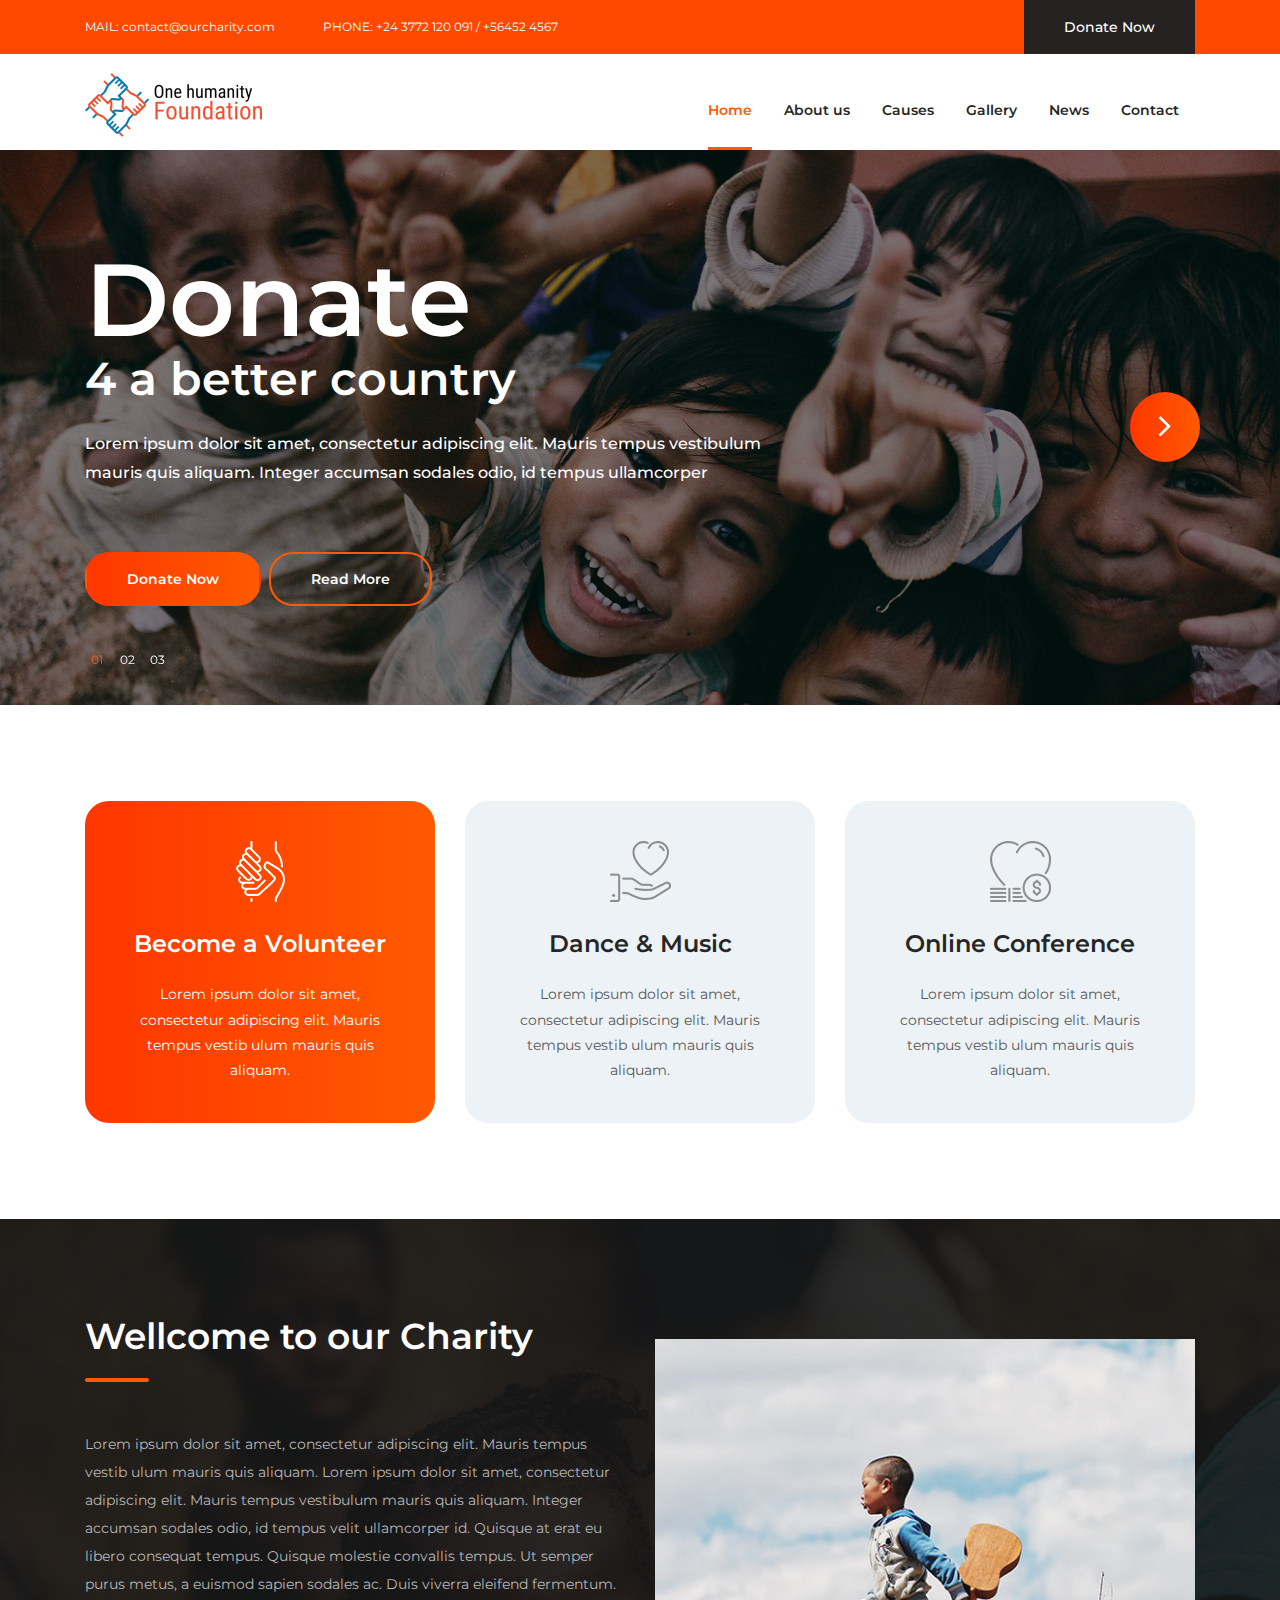
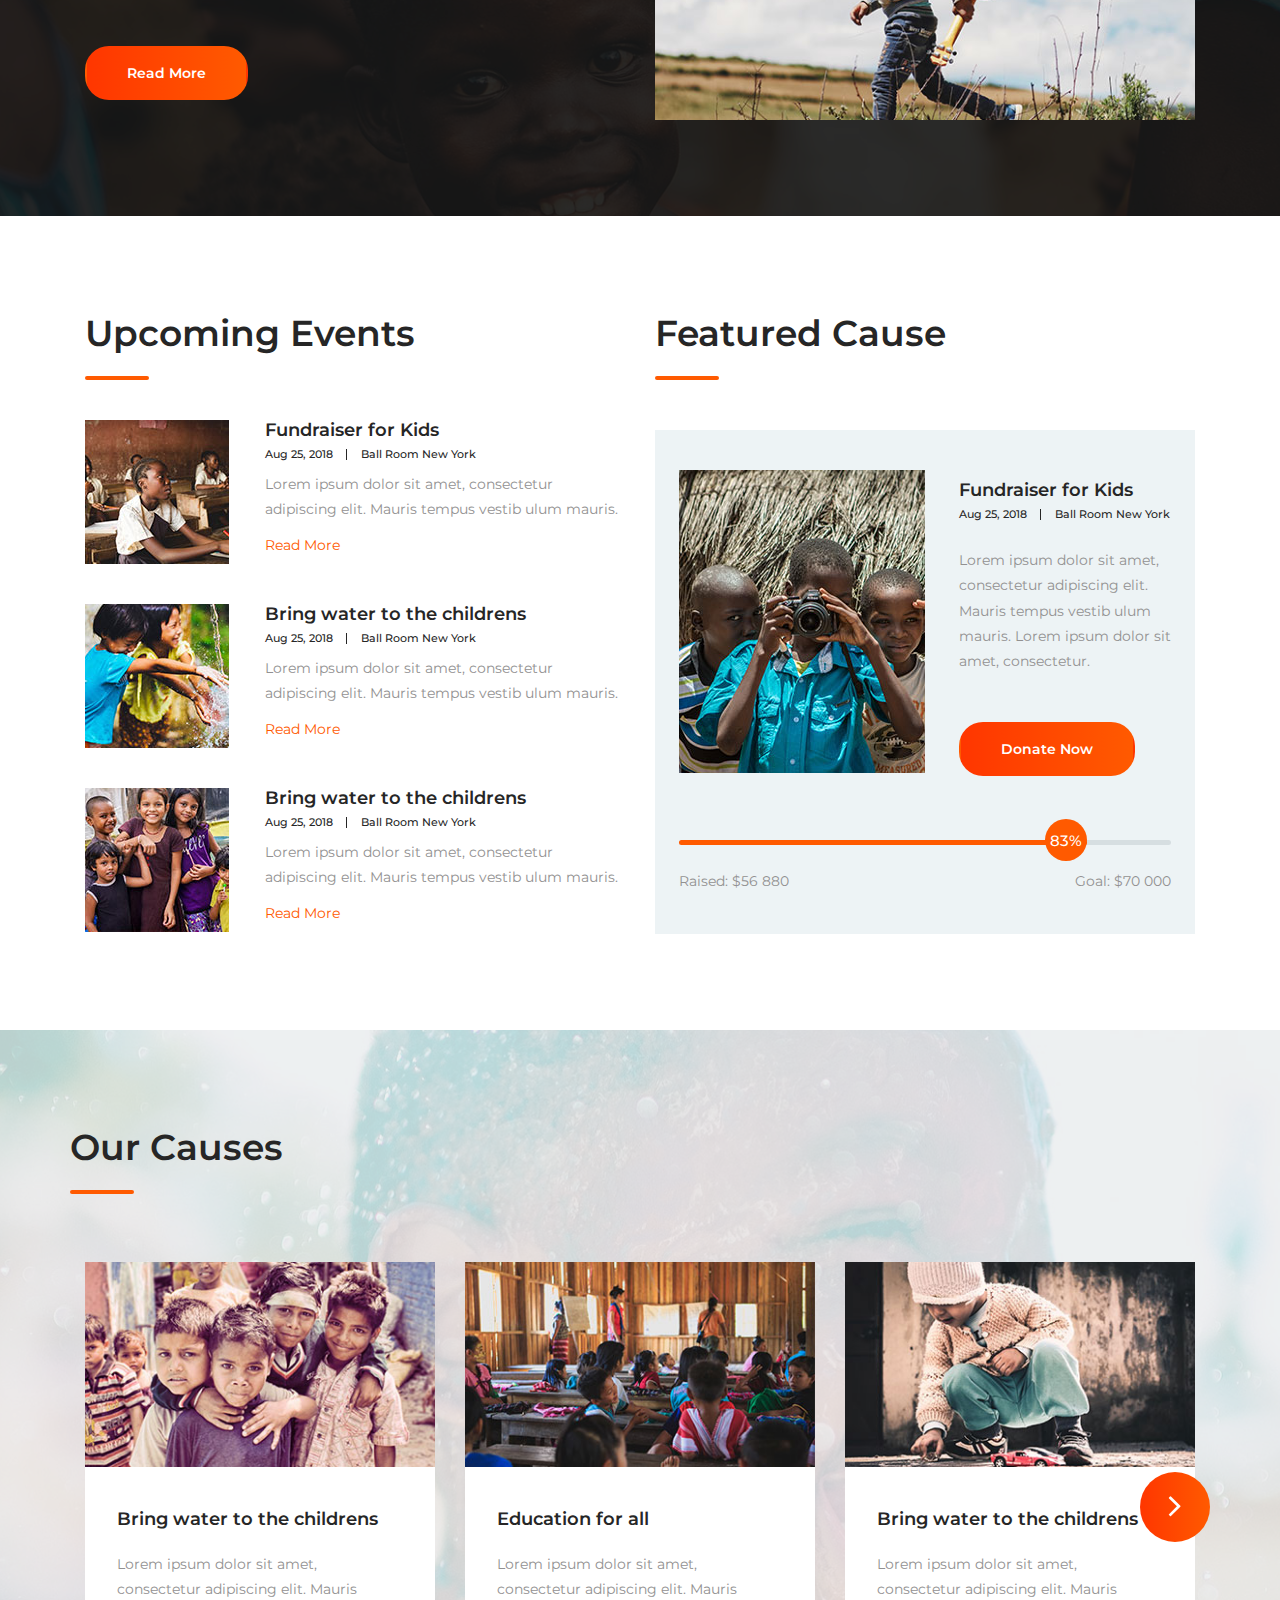
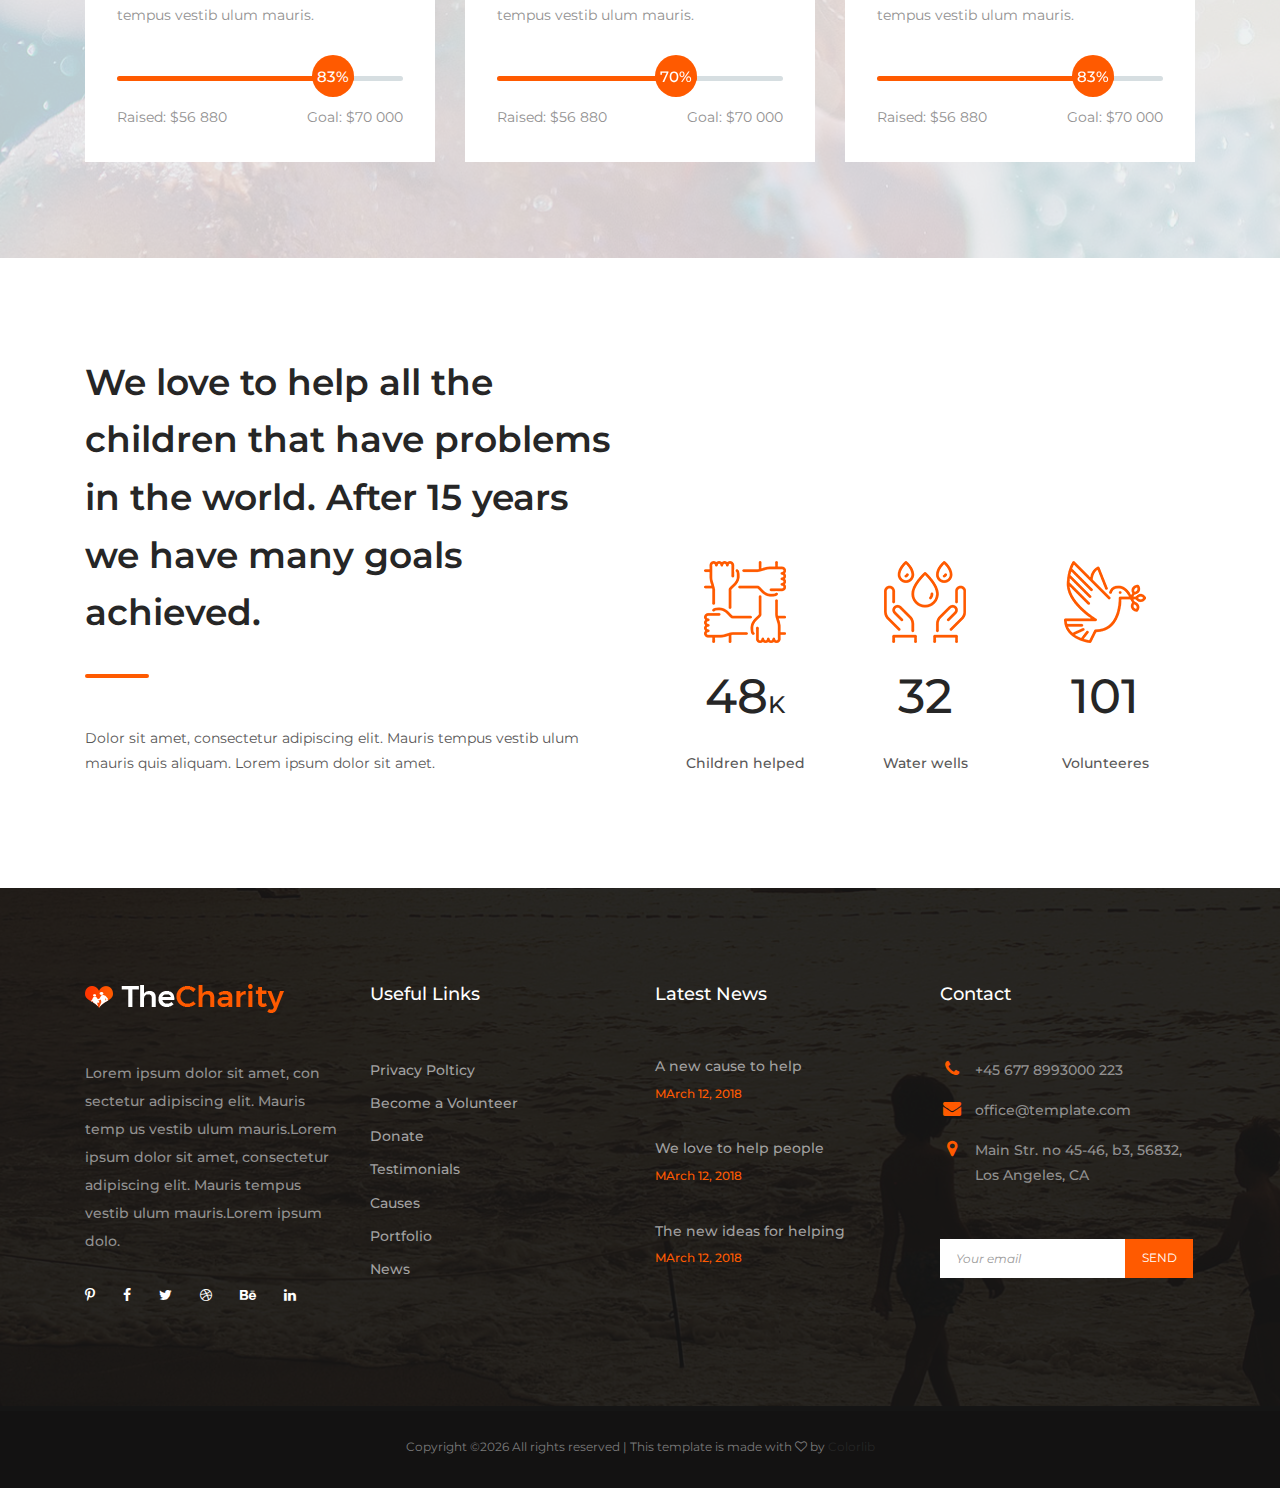
==== commit 39b46435: "country added" ====
--- a/index.html
+++ b/index.html
@@ -1,7 +1,7 @@
 <!DOCTYPE html>
 <html lang="en">
 <head>
-    <title>Hello World</title>
+    <title>One Humanity Foundation</title>
 
     <!-- Required meta tags -->
     <meta charset="utf-8">
@@ -91,7 +91,7 @@
                             <div class="col-12 col-lg-8 d-flex flex-column justify-content-center align-items-start">
                                 <header class="entry-header">
                                     <h1>Donate</h1>
-                                    <h4>4 a better world</h4>
+                                    <h4>4 a better country</h4>
                                 </header><!-- .entry-header -->
 
                                 <div class="entry-content mt-4">
